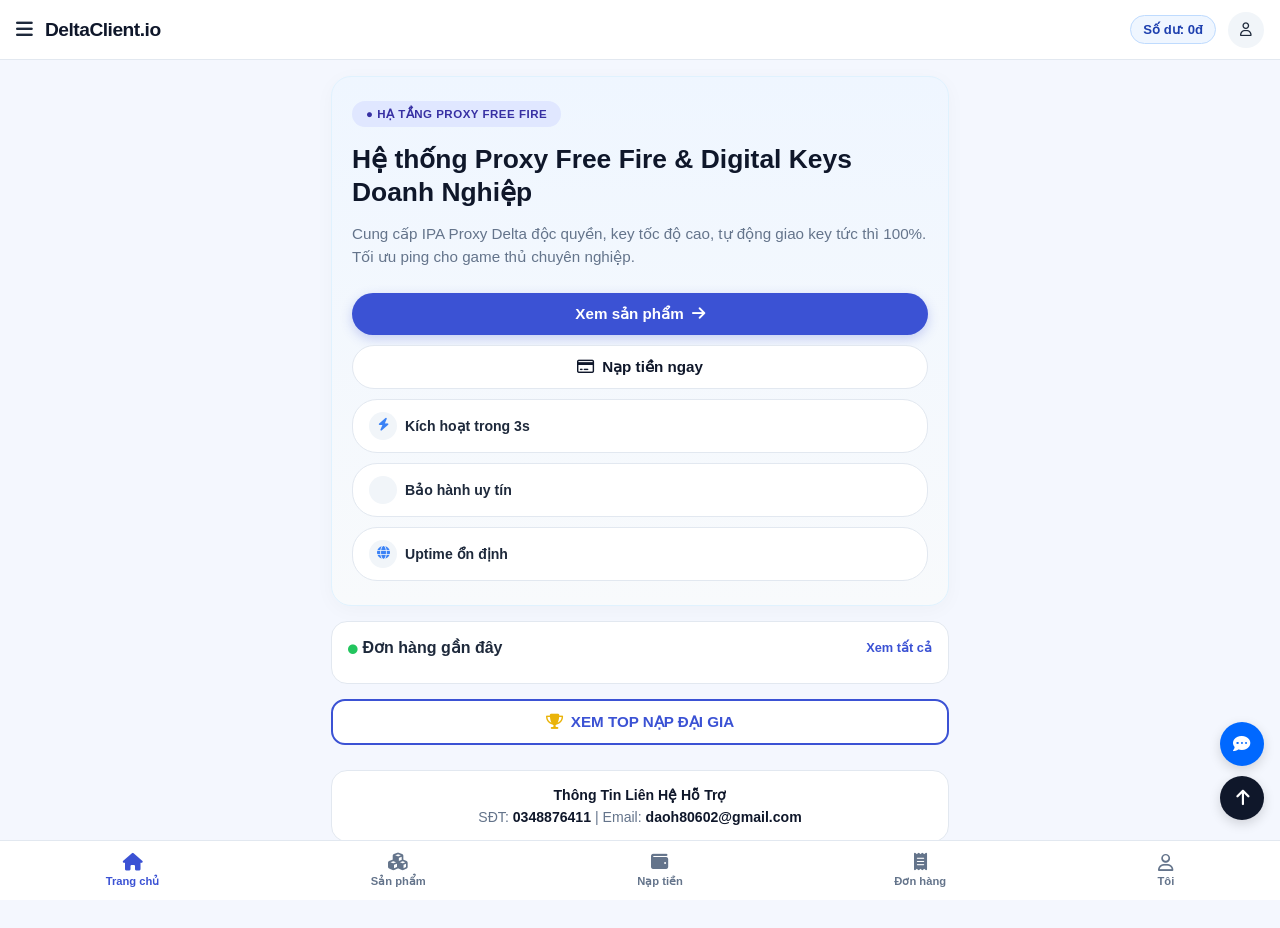
==== index.html @ 60af575f "Update index.html" ====
<!DOCTYPE html>
<html lang="vi">
<head>
    <meta charset="UTF-8">
    <meta name="viewport" content="width=device-width, initial-scale=1.0">
    <title>DeltaClient.io - Cổng Dịch Vụ</title>
    <!-- FontAwesome Icons CDN -->
    <link href="https://cdnjs.cloudflare.com/ajax/libs/font-awesome/6.4.0/css/all.min.css" rel="stylesheet">
    <style>
        :root {
            --sidebar-bg: #0b1329;
            --main-bg: #f4f7fe;
            --card-bg: #ffffff;
            --primary-blue: #3b52d4;
            --primary-hover: #2563eb;
            --text-main: #1e293b;
            --text-sub: #64748b;
            --border-color: #e2e8f0;
            --badge-green-bg: #dcfce7;
            --badge-green-text: #166534;
        }

        * { margin: 0; padding: 0; box-sizing: border-box; font-family: -apple-system, BlinkMacSystemFont, "Segoe UI", Roboto, sans-serif; }
        body { background-color: var(--main-bg); color: var(--text-main); min-height: 100vh; padding-bottom: 70px; }

        /* HEADER */
        header {
            height: 60px; background-color: var(--card-bg); border-bottom: 1px solid var(--border-color);
            display: flex; align-items: center; justify-content: space-between; padding: 0 16px;
            position: sticky; top: 0; z-index: 100;
        }
        .header-left { display: flex; align-items: center; gap: 12px; }
        .menu-toggle { font-size: 1.2rem; cursor: pointer; color: var(--text-main); }
        .logo-text { font-size: 1.2rem; font-weight: 800; color: #0f172a; letter-spacing: -0.5px; }

        .header-right { display: flex; align-items: center; gap: 12px; }
        .balance-pill { background-color: #eff6ff; color: #1e40af; padding: 6px 12px; border-radius: 20px; font-size: 0.82rem; font-weight: 700; border: 1px solid #bfdbfe; cursor: pointer; }
        .icon-btn {
            width: 36px; height: 36px; border-radius: 50%; background-color: #f1f5f9;
            display: flex; align-items: center; justify-content: center; color: var(--text-main);
            position: relative; cursor: pointer; border: none; overflow: hidden;
        }
        .user-avatar-head { width: 100%; height: 100%; object-fit: cover; display: none; }

        .content-container { padding: 16px; max-width: 650px; margin: 0 auto; }

        /* HERO BANNER TRANG CHỦ */
        .hero-card {
            background: linear-gradient(180deg, #eff6ff 0%, #f8fafc 100%);
            border: 1px solid #e0f2fe; border-radius: 20px; padding: 24px 20px;
            box-shadow: 0 4px 20px rgba(0, 0, 0, 0.03);
            margin-bottom: 15px;
        }
        .badge-tag { display: inline-block; background-color: #e0e7ff; color: #3730a3; font-size: 0.72rem; font-weight: 800; padding: 6px 14px; border-radius: 20px; letter-spacing: 0.5px; margin-bottom: 16px; text-transform: uppercase; }
        .hero-card h1 { font-size: 1.65rem; font-weight: 800; line-height: 1.25; color: #0f172a; margin-bottom: 14px; }
        .hero-card p { color: #64748b; font-size: 0.95rem; line-height: 1.5; margin-bottom: 24px; }

        .btn-stack { display: flex; flex-direction: column; gap: 10px; }
        .btn-action {
            width: 100%; padding: 12px 20px; border-radius: 25px; font-weight: 700; font-size: 0.95rem;
            display: flex; align-items: center; justify-content: center; gap: 8px; cursor: pointer; border: none; transition: 0.2s;
        }
        .btn-action-primary { background-color: #3b52d4; color: #ffffff; box-shadow: 0 4px 12px rgba(59, 82, 212, 0.25); }
        .btn-action-secondary { background-color: #ffffff; color: #0f172a; border: 1px solid #e2e8f0; }
        .btn-action-pill { background-color: #ffffff; color: #1e293b; border: 1px solid #e2e8f0; font-weight: 600; font-size: 0.88rem; justify-content: flex-start; padding-left: 16px; }
        .btn-action-pill i { width: 28px; height: 28px; border-radius: 50%; background-color: #f1f5f9; display: flex; align-items: center; justify-content: center; font-size: 0.8rem; color: #3b82f6; }

        /* SẢN PHẨM */
        .section-title { font-size: 1.3rem; font-weight: 800; margin-bottom: 15px; }
        .product-grid { display: flex; flex-direction: column; gap: 15px; }
        .product-card { background-color: var(--card-bg); border: 1px solid var(--border-color); border-radius: 16px; padding: 18px; display: flex; flex-direction: column; gap: 12px; }
        .card-top { display: flex; justify-content: space-between; align-items: center; }
        .tag-category { background-color: #eff6ff; color: var(--primary-blue); padding: 4px 10px; border-radius: 6px; font-size: 0.75rem; font-weight: 700; }
        .stock-badge { padding: 4px 10px; border-radius: 20px; font-size: 0.75rem; font-weight: 700; background-color: var(--badge-green-bg); color: var(--badge-green-text); }
        .product-name { font-size: 1.1rem; font-weight: 800; color: #0f172a; }
        .product-desc { font-size: 0.85rem; color: var(--text-sub); }
        .card-bottom { display: flex; justify-content: space-between; align-items: center; border-top: 1px solid var(--border-color); padding-top: 12px; margin-top: 4px; }
        .price-amount { font-size: 1.2rem; font-weight: 800; color: #3b52d4; }
        .btn-buy { background-color: #3b52d4; color: white; border: none; padding: 8px 16px; border-radius: 20px; font-weight: 700; cursor: pointer; }

        /* ĐƠN HÀNG */
        .order-list { display: flex; flex-direction: column; gap: 12px; }
        .order-card { background: white; border: 1px solid var(--border-color); border-radius: 14px; padding: 16px; }
        .order-header { display: flex; justify-content: space-between; font-weight: 700; margin-bottom: 8px; font-size: 0.95rem; align-items: center; }
        .order-status { padding: 2px 8px; border-radius: 6px; font-size: 0.75rem; font-weight: 700; }
        .status-success { color: #166534; background: #dcfce7; }
        .status-pending { color: #854d0e; background: #fef9c3; }
        .order-key { background: #f1f5f9; padding: 8px; border-radius: 6px; font-family: monospace; font-size: 0.85rem; margin-top: 8px; word-break: break-all; }
        
        .btn-approve { background-color: #16a34a; color: white; border: none; padding: 6px 12px; border-radius: 8px; font-size: 0.78rem; font-weight: 700; cursor: pointer; margin-top: 8px; display: inline-flex; align-items: center; gap: 4px; }

        /* TRANG PROFILE */
        .profile-container { display: flex; flex-direction: column; gap: 15px; }
        .profile-card-top { background: white; border: 1px solid var(--border-color); border-radius: 16px; padding: 20px; display: flex; align-items: center; justify-content: space-between; flex-wrap: wrap; gap: 15px; }
        .profile-user-info { display: flex; align-items: center; gap: 15px; }
        .profile-avatar { width: 65px; height: 65px; border-radius: 50%; object-fit: cover; border: 2px solid #3b52d4; }
        .profile-name { font-size: 1.2rem; font-weight: 800; color: #0f172a; display: flex; align-items: center; gap: 6px; }
        .profile-username { font-size: 0.85rem; color: var(--text-sub); margin-top: 2px; }
        
        .profile-stats-grid { display: grid; grid-template-columns: repeat(auto-fit, minmax(180px, 1fr)); gap: 12px; }
        .stat-box { background: white; border: 1px solid var(--border-color); border-radius: 14px; padding: 16px; }
        .stat-box-main { background: linear-gradient(135deg, #3b52d4 0%, #2563eb 100%); color: white; border: none; }
        .stat-title { font-size: 0.82rem; font-weight: 600; opacity: 0.9; margin-bottom: 6px; }
        .stat-value { font-size: 1.3rem; font-weight: 800; }

        .profile-details-card { background: white; border: 1px solid var(--border-color); border-radius: 16px; padding: 20px; }
        .detail-row { display: flex; justify-content: space-between; padding: 10px 0; border-bottom: 1px solid #f1f5f9; font-size: 0.9rem; align-items: center; }
        .detail-row:last-child { border-bottom: none; }
        .detail-label { color: var(--text-sub); font-weight: 600; }
        .detail-val { font-weight: 700; color: #0f172a; }

        /* PASSWORD INPUT STYLES WITH EYE ICON */
        .password-wrapper { position: relative; display: flex; align-items: center; }
        .password-wrapper input { padding-right: 35px; }
        .toggle-password { position: absolute; right: 10px; cursor: pointer; color: var(--text-sub); font-size: 0.9rem; }

        .input-custom { width: 100%; padding: 10px; border: 1px solid var(--border-color); border-radius: 8px; font-size: 0.9rem; outline: none; }

        /* LIVE ORDER FEED & TOP BUTTON */
        .live-order-box { background: white; border: 1px solid var(--border-color); border-radius: 16px; padding: 16px; margin-top: 15px; }
        .live-order-item { display: flex; justify-content: space-between; align-items: center; padding: 10px 0; border-bottom: 1px solid #f1f5f9; font-size: 0.9rem; }
        .live-order-item:last-child { border-bottom: none; }
        
        .btn-top-ranking {
            background-color: #ffffff; color: var(--primary-blue); border: 2px solid var(--primary-blue); padding: 12px; border-radius: 14px;
            font-weight: 800; font-size: 0.95rem; display: flex; align-items: center; justify-content: center; gap: 8px; cursor: pointer; width: 100%; margin-top: 15px;
        }

        /* TOP RANK LIST MODAL */
        .top-item { display: flex; align-items: center; justify-content: space-between; padding: 10px 12px; border-bottom: 1px solid var(--border-color); font-size: 0.9rem; }
        .top-item:last-child { border-bottom: none; }
        .rank-badge { width: 24px; height: 24px; border-radius: 50%; display: flex; align-items: center; justify-content: center; font-weight: 800; font-size: 0.75rem; color: white; }
        .rank-1 { background: #eab308; }
        .rank-2 { background: #94a3b8; }
        .rank-3 { background: #b45309; }
        .rank-other { background: #cbd5e1; color: #1e293b; }

        /* FOOTER CONTACT */
        .footer-contact {
            background: white; border: 1px solid var(--border-color); border-radius: 16px; padding: 16px 20px;
            margin-top: 25px; text-align: center; color: var(--text-sub); font-size: 0.88rem;
        }
        .footer-contact b { color: #0f172a; }

        /* ADMIN PANEL */
        .admin-box { background: white; border: 2px dashed #3b52d4; border-radius: 16px; padding: 20px; margin-top: 15px; text-align: center; }
        .admin-order-item { background: #f8fafc; border: 1px solid var(--border-color); border-radius: 10px; padding: 12px; margin-bottom: 12px; text-align: left; }

        /* VIEW SWITCHING */
        .page-view { display: none; }
        .page-view.active { display: block; }

        /* BOTTOM NAVBAR */
        .bottom-nav { position: fixed; bottom: 0; left: 0; right: 0; height: 60px; background-color: #ffffff; border-top: 1px solid var(--border-color); display: flex; justify-content: space-around; align-items: center; z-index: 1000; }
        .nav-item { display: flex; flex-direction: column; align-items: center; color: #64748b; font-size: 0.7rem; font-weight: 600; text-decoration: none; gap: 4px; cursor: pointer; }
        .nav-item i { font-size: 1.1rem; }
        .nav-item.active { color: #3b52d4; }

        /* FLOATING BUTTONS */
        .floating-btns { position: fixed; right: 16px; bottom: 80px; display: flex; flex-direction: column; gap: 10px; z-index: 99; }
        .float-btn { width: 44px; height: 44px; border-radius: 50%; display: flex; align-items: center; justify-content: center; color: white; font-size: 1.1rem; box-shadow: 0 4px 12px rgba(0,0,0,0.15); cursor: pointer; border: none; }
        .btn-zalo { background-color: #0068ff; }
        .btn-scroll { background-color: #0f172a; }

        /* MODAL POPUP */
        .modal-overlay { position: fixed; top: 0; left: 0; right: 0; bottom: 0; background: rgba(15, 23, 42, 0.6); backdrop-filter: blur(4px); display: none; justify-content: center; align-items: center; z-index: 2000; }
        .modal-card { background: #ffffff; width: 90%; max-width: 380px; padding: 25px; border-radius: 20px; position: relative; text-align: center; max-height: 90vh; overflow-y: auto; }
        .close-modal { position: absolute; top: 15px; right: 15px; background: none; border: none; font-size: 1.2rem; color: var(--text-sub); cursor: pointer; }
        .btn-google-login { width: 100%; padding: 12px; border-radius: 12px; border: 1px solid var(--border-color); background: #ffffff; font-weight: 600; font-size: 0.95rem; display: flex; align-items: center; justify-content: center; gap: 10px; cursor: pointer; margin-top: 20px; }
        
        /* QR STYLES */
        .qr-box { background: #f8fafc; border: 1px dashed var(--border-color); padding: 15px; border-radius: 12px; margin: 15px 0; }
        .qr-box img { width: 190px; height: 190px; object-fit: contain; margin-bottom: 8px; }
        .input-deposit { width: 100%; padding: 10px; border: 1px solid var(--border-color); border-radius: 8px; margin-bottom: 12px; font-size: 0.95rem; outline: none; text-align: center; font-weight: 700; color: #3b52d4; }
    </style>
</head>
<body>

    <!-- HEADER -->
    <header>
        <div class="header-left">
            <i class="fa-solid fa-bars menu-toggle" onclick="switchTab('products')"></i>
            <span class="logo-text" onclick="switchTab('home')" style="cursor:pointer;">DeltaClient.io</span>
        </div>
        <div class="header-right">
            <div class="balance-pill" onclick="openDepositModal()">Số dư: <span id="userBalance">0đ</span></div>
            <button class="icon-btn" id="headAuthBtn" title="Xem tài khoản">
                <img id="userHeadAvatar" class="user-avatar-head" src="" alt="Avatar">
                <i class="fa-regular fa-user" id="userHeadIcon"></i>
            </button>
        </div>
    </header>

    <div class="content-container">
        
        <!-- TRANG CHỦ -->
        <div id="view-home" class="page-view active">
            <div class="hero-card">
                <span class="badge-tag">● HẠ TẦNG PROXY FREE FIRE</span>
                <h1>Hệ thống Proxy Free Fire & Digital Keys Doanh Nghiệp</h1>
                <p>Cung cấp IPA Proxy Delta độc quyền, key tốc độ cao, tự động giao key tức thì 100%. Tối ưu ping cho game thủ chuyên nghiệp.</p>
                
                <div class="btn-stack">
                    <button class="btn-action btn-action-primary" onclick="switchTab('products')">
                        Xem sản phẩm <i class="fa-solid fa-arrow-right"></i>
                    </button>
                    <button class="btn-action btn-action-secondary" onclick="openDepositModal()">
                        <i class="fa-regular fa-credit-card"></i> Nạp tiền ngay
                    </button>
                    
                    <div class="btn-action btn-action-pill"><i class="fa-solid fa-bolt"></i> Kích hoạt trong 3s</div>
                    <div class="btn-action btn-action-pill"><i class="fa-regular fa-shield-check"></i> Bảo hành uy tín</div>
                    <div class="btn-action btn-action-pill"><i class="fa-solid fa-globe"></i> Uptime ổn định</div>
                </div>
            </div>

            <!-- BẢNG ĐƠN HÀNG GẦN ĐÂY -->
            <div class="live-order-box">
                <div style="display: flex; justify-content: space-between; align-items: center; margin-bottom: 10px; font-weight: 800;">
                    <span><i class="fa-solid fa-circle" style="color: #22c55e; font-size: 0.6rem;"></i> Đơn hàng gần đây</span>
                    <span style="font-size: 0.8rem; color: var(--primary-blue); cursor: pointer;" onclick="switchTab('orders')">Xem tất cả</span>
                </div>
                <div id="liveOrderFeed"></div>
            </div>

            <!-- NÚT XEM TOP NẠP ĐẠI GIA -->
            <button class="btn-top-ranking" onclick="openTopModal()">
                <i class="fa-solid fa-trophy" style="color: #eab308;"></i> XEM TOP NẠP ĐẠI GIA
            </button>
        </div>

        <!-- TRANG SẢN PHẨM -->
        <div id="view-products" class="page-view">
            <div class="section-title">Danh mục IPA Delta Client</div>
            <div class="product-grid">
                
                <div class="product-card">
                    <div class="card-top">
                        <span class="tag-category">IPA Delta Client</span>
                        <span class="stock-badge">Kho: 30</span>
                    </div>
                    <div class="product-name">IPA Delta Client 1 Ngày</div>
                    <div class="product-desc">Hỗ Trợ Các Dòng Máy Từ iOS 16 Đến iOS 18+ (24 Giờ)</div>
                    <div class="card-bottom">
                        <div class="price-amount">20.000đ</div>
                        <button class="btn-buy" onclick="buyProduct('IPA Delta Client 1 Ngày', 20000)">MUA NGAY</button>
                    </div>
                </div>

                <div class="product-card">
                    <div class="card-top">
                        <span class="tag-category">IPA Delta Client</span>
                        <span class="stock-badge">Kho: 50</span>
                    </div>
                    <div class="product-name">IPA Delta Client 1 Tuần</div>
                    <div class="product-desc">Hỗ Trợ Các Dòng Máy Từ iOS 16 Đến iOS 18+ (7 Ngày)</div>
                    <div class="card-bottom">
                        <div class="price-amount">50.000đ</div>
                        <button class="btn-buy" onclick="buyProduct('IPA Delta Client 1 Tuần', 50000)">MUA NGAY</button>
                    </div>
                </div>

                <div class="product-card">
                    <div class="card-top">
                        <span class="tag-category">IPA Delta Client</span>
                        <span class="stock-badge">Kho: 100</span>
                    </div>
                    <div class="product-name">IPA Delta Client 1 Tháng</div>
                    <div class="product-desc">Hỗ Trợ Các Dòng Máy Từ iOS 16 Đến iOS 18+ (30 Ngày)</div>
                    <div class="card-bottom">
                        <div class="price-amount">120.000đ</div>
                        <button class="btn-buy" onclick="buyProduct('IPA Delta Client 1 Tháng', 120000)">MUA NGAY</button>
                    </div>
                </div>

            </div>
        </div>

        <!-- TRANG ĐƠN HÀNG -->
        <div id="view-orders" class="page-view">
            <div class="section-title">Lịch Sử Giao Dịch & Đơn Hàng</div>
            <div class="order-list" id="orderContainer"></div>
        </div>

        <!-- TRANG TÀI KHOẢN & CÀI ĐẶT -->
        <div id="view-profile" class="page-view">
            <div class="section-title">Tài Khoản & Cài Đặt</div>
            <div class="profile-container" id="profileContentBox"></div>
        </div>

        <!-- TRANG ADMIN PANEL -->
        <div id="view-admin" class="page-view">
            <div class="section-title"><i class="fa-solid fa-shield-halved"></i> Bảng Quản Trị Admin</div>
            
            <div id="adminLoginPrompt" class="admin-box">
                <p style="margin-bottom: 12px; font-weight: 600; color: var(--text-sub);">Khu vực giới hạn chỉ dành riêng cho Admin.</p>
                <button class="btn-action btn-action-primary" onclick="triggerAdminLogin()">
                    <i class="fa-brands fa-google"></i> Đăng nhập bằng Google Admin
                </button>
            </div>

            <div id="adminDashboardSection" style="display: none;">
                <div style="display: flex; justify-content: space-between; align-items: center; margin-bottom: 12px;">
                    <span style="font-weight: 700; color: #16a34a;"><i class="fa-solid fa-circle-check"></i> Admin: <span id="adminEmailDisplay"></span></span>
                    <button onclick="adminLogout()" style="background: none; border: none; color: #ef4444; font-weight: 700; cursor: pointer;">Đăng xuất Admin</button>
                </div>
                <div class="section-title" style="font-size: 1.1rem; margin-top: 15px;">Danh Sách Tất Cả Đơn Nạp Tiền Cần Duyệt</div>
                <div id="adminOrdersList"></div>
            </div>
        </div>

        <!-- THÔNG TIN LIÊN HỆ -->
        <div class="footer-contact">
            <div style="font-weight: 800; color: #0f172a; margin-bottom: 6px;">Thông Tin Liên Hệ Hỗ Trợ</div>
            <div>SĐT: <b>0348876411</b> | Email: <b>daoh80602@gmail.com</b></div>
        </div>

    </div>

    <!-- FLOATING BUTTONS -->
    <div class="floating-btns">
        <button class="float-btn btn-zalo"><i class="fa-solid fa-comment-dots"></i></button>
        <button class="float-btn btn-scroll" onclick="window.scrollTo({top: 0, behavior: 'smooth'})"><i class="fa-solid fa-arrow-up"></i></button>
    </div>

    <!-- BOTTOM NAVBAR -->
    <nav class="bottom-nav">
        <div class="nav-item active" id="nav-home" onclick="switchTab('home')">
            <i class="fa-solid fa-house"></i><span>Trang chủ</span>
        </div>
        <div class="nav-item" id="nav-products" onclick="switchTab('products')">
            <i class="fa-solid fa-cubes"></i><span>Sản phẩm</span>
        </div>
        <div class="nav-item" onclick="openDepositModal()">
            <i class="fa-solid fa-wallet"></i><span>Nạp tiền</span>
        </div>
        <div class="nav-item" id="nav-orders" onclick="switchTab('orders')">
            <i class="fa-solid fa-receipt"></i><span>Đơn hàng</span>
        </div>
        <div class="nav-item" id="bottomNavAuth" onclick="handleAuthAction()">
            <i class="fa-regular fa-user"></i><span id="bottomNavUserText">Tôi</span>
        </div>
    </nav>

    <!-- MODAL ĐĂNG NHẬP -->
    <div class="modal-overlay" id="loginModal">
        <div class="modal-card">
            <button class="close-modal" onclick="closeModal('loginModal')"><i class="fa-solid fa-xmark"></i></button>
            <h2>Đăng Nhập</h2>
            <p style="color: var(--text-sub); font-size: 0.88rem; margin-top: 5px;">Sử dụng tài khoản Google để truy cập</p>
            <button class="btn-google-login" id="googleLoginBtn">
                <svg width="18" height="18" viewBox="0 0 18 18">
                    <path fill="#4285F4" d="M17.64 9.2c0-.637-.057-1.251-.164-1.84H9v3.481h4.844c-.209 1.125-.843 2.078-1.796 2.717v2.259h2.908c1.702-1.567 2.684-3.874 2.684-6.617z"/>
                    <path fill="#34A853" d="M9 18c2.43 0 4.467-.806 5.956-2.18l-2.908-2.259c-.806.54-1.837.86-3.048.86-2.344 0-4.328-1.584-5.036-3.711H.957v2.332A8.997 8.997 0 0 0 9 18z"/>
                    <path fill="#FBBC05" d="M3.964 10.71A5.41 5.41 0 0 1 3.682 9c0-.593.102-1.17.282-1.71V4.958H.957A8.996 8.996 0 0 0 0 9c0 1.452.348 2.827.957 4.042l3.007-2.332z"/>
                    <path fill="#EA4335" d="M9 3.58c1.321 0 2.508.454 3.44 1.345l2.582-2.58C13.463.891 11.426 0 9 0A8.997 8.997 0 0 0 .957 4.958L3.964 7.29C4.672 5.163 6.656 3.58 9 3.58z"/>
                </svg>
                Đăng nhập với Google
            </button>
        </div>
    </div>

    <!-- MODAL NẠP TIỀN QR -->
    <div class="modal-overlay" id="depositModal">
        <div class="modal-card">
            <button class="close-modal" onclick="closeModal('depositModal')"><i class="fa-solid fa-xmark"></i></button>
            <h2>Nạp Tiền Qua QR</h2>
            <p style="color: var(--text-sub); font-size: 0.85rem; margin-top: 4px;">Quét mã QR MBBank của DAO VIET HUNG</p>
            
            <div class="qr-box">
                <img src="https://img.vietqr.io/image/MB-0348876411-compact2.png" alt="QR Code" loading="lazy">
                <div style="font-size: 0.85rem; font-weight: 800; color: #0f172a;">DAO VIET HUNG - 0348876411</div>
            </div>

            <input type="text" id="depositAmountInput" class="input-deposit" placeholder="Nhập số tiền (VNĐ)" value="50.000" oninput="formatCurrencyInput(this)">
            <button class="btn-action btn-action-primary" onclick="requestDeposit()">Xác Nhận Đã Chuyển Khoản</button>
        </div>
    </div>

    <!-- MODAL TOP NẠP ĐẠI GIA -->
    <div class="modal-overlay" id="topModal">
        <div class="modal-card">
            <button class="close-modal" onclick="closeModal('topModal')"><i class="fa-solid fa-xmark"></i></button>
            <h2><i class="fa-solid fa-trophy" style="color: #eab308;"></i> Top Nạp Đại Gia</h2>
            <p style="color: var(--text-sub); font-size: 0.85rem; margin-top: 4px; margin-bottom: 15px;">Bảng vinh danh các nhà đầu tư hào phóng nhất hệ thống</p>
            <div id="topRankList" style="text-align: left;"></div>
        </div>
    </div>

    <!-- SCRIPT TỰ ĐỘNG ĐỒNG BỘ SỐ DƯ TỪ FIRESTORE KHI VÀO WEB -->
    <script type="module">
        import { initializeApp } from "https://www.gstatic.com/firebasejs/10.8.0/firebase-app.js";
        import { getAuth, signInWithPopup, GoogleAuthProvider, signOut, onAuthStateChanged } from "https://www.gstatic.com/firebasejs/10.8.0/firebase-auth.js";
        import { getFirestore, collection, addDoc, getDocs, doc, updateDoc } from "https://www.gstatic.com/firebasejs/10.8.0/firebase-firestore.js";

        const firebaseConfig = {
            apiKey: "AIzaSyB2uSm-06dZe9Lj2tXXpOy1kU2oKWN2GHw",
            authDomain: "delta-client-ce1cc.firebaseapp.com",
            projectId: "delta-client-ce1cc",
            storageBucket: "delta-client-ce1cc.appspot.com",
            messagingSenderId: "308243265700",
            appId: "1:308243265700:web:b4a697b39e5e18cffe8e31",
            measurementId: "G-D7MF810537"
        };

        const app = initializeApp(firebaseConfig);
        const auth = getAuth(app);
        const db = getFirestore(app);
        const provider = new GoogleAuthProvider();

        let currentUser = null;
        let userBalance = 0;

        const ADMIN_EMAIL = "daoh80602@gmail.com"; 
        const TELEGRAM_TOKEN = "8572193249:AAFSnoEWhC3eVrcSfGQsRS6XEds-DKFpdko";
        const TELEGRAM_CHAT_ID = "8697704932";

        window.formatCurrencyInput = function(input) {
            let value = input.value.replace(/\D/g, '');
            if (value === '') { input.value = ''; return; }
            input.value = Number(value).toLocaleString('vi-VN');
        };

        window.switchTab = function(tabName) {
            requestAnimationFrame(() => {
                document.querySelectorAll('.page-view').forEach(view => view.classList.remove('active'));
                document.querySelectorAll('.nav-item').forEach(item => item.classList.remove('active'));

                document.getElementById(`view-${tabName}`).classList.add('active');
                if(document.getElementById(`nav-${tabName}`)) {
                    document.getElementById(`nav-${tabName}`).classList.add('active');
                }
                if (tabName === 'orders') syncAndRenderOrders();
                if (tabName === 'profile') syncAndRenderOrders().then(() => renderProfileData());
                if (tabName === 'admin') checkAdminAccess();
            });
        };

        window.openDepositModal = function() {
            if (!currentUser) {
                document.getElementById('loginModal').style.display = 'flex';
                return;
            }
            document.getElementById('depositModal').style.display = 'flex';
        };

        window.openTopModal = function() {
            renderTopRanks();
            document.getElementById('topModal').style.display = 'flex';
        };

        window.closeModal = function(modalId) {
            document.getElementById(modalId).style.display = 'none';
        };

        function getRealTimeFormatted() {
            const now = new Date();
            const timeStr = now.toLocaleTimeString('vi-VN', { hour: '2-digit', minute: '2-digit', second: '2-digit' });
            const dateStr = now.toLocaleDateString('vi-VN');
            return `${timeStr} - ${dateStr}`;
        }

        window.requestDeposit = async function() {
            const rawValue = document.getElementById('depositAmountInput').value.replace(/\./g, '');
            const amount = parseInt(rawValue) || 0;
            if (amount <= 0) { alert("Vui lòng nhập số tiền hợp lệ!"); return; }

            const exactTime = getRealTimeFormatted();
            const depositCode = Math.floor(1000 + Math.random() * 9000).toString();
            
            const newOrder = {
                id: depositCode,
                uid: currentUser.uid,
                userName: currentUser.displayName || 'Khách hàng',
                userEmail: currentUser.email || '',
                name: `Nạp tiền qua QR (${amount.toLocaleString('vi-VN')}đ)`,
                rawAmount: amount,
                price: amount.toLocaleString('vi-VN') + 'đ',
                date: exactTime,
                status: 'pending',
                type: 'deposit',
                timestamp: Date.now()
            };

            try {
                await addDoc(collection(db, "global_orders"), newOrder);
                
                let orders = JSON.parse(localStorage.getItem(`orders_${currentUser.uid}`) || '[]');
                orders.unshift(newOrder);
                localStorage.setItem(`orders_${currentUser.uid}`, JSON.stringify(orders));

                fetch(`https://api.telegram.org/bot${TELEGRAM_TOKEN}/sendMessage`, {
                    method: 'POST',
                    headers: { 'Content-Type': 'application/json' },
                    body: JSON.stringify({
                        chat_id: TELEGRAM_CHAT_ID,
                        text: `🔔 *CÓ YÊU CẦU NẠP TIỀN MỚI!*\n\n👤 *Khách:* ${currentUser.displayName}\n💰 *Số tiền:* ${amount.toLocaleString('vi-VN')}đ\n🔑 *Mã CK:* \`${depositCode}\`\n⏰ *Thời gian:* ${exactTime}`,
                        parse_mode: 'Markdown'
                    })
                }).catch(() => {});

                alert(`Tạo yêu cầu nạp thành công!\nVui lòng chuyển khoản số tiền ${amount.toLocaleString('vi-VN')}đ với nội dung: ${depositCode}`);
                closeModal('depositModal');
                switchTab('orders');
            } catch (e) {
                alert("Lỗi kết nối máy chủ, vui lòng thử lại!");
            }
        };

        window.triggerAdminLogin = function() {
            signInWithPopup(auth, provider)
                .then((result) => {
                    if (result.user.email.toLowerCase() === ADMIN_EMAIL.toLowerCase()) {
                        localStorage.setItem('delta_admin_auth', result.user.email);
                        checkAdminAccess();
                    } else {
                        alert("Tài khoản không có quyền Admin!");
                        signOut(auth);
                    }
                })
                .catch(() => alert("Đăng nhập thất bại."));
        };

        window.adminLogout = function() {
            localStorage.removeItem('delta_admin_auth');
            checkAdminAccess();
            switchTab('home');
        };

        function checkAdminAccess() {
            const savedAdminEmail = localStorage.getItem('delta_admin_auth');
            if (savedAdminEmail && savedAdminEmail.toLowerCase() === ADMIN_EMAIL.toLowerCase()) {
                document.getElementById('adminLoginPrompt').style.display = 'none';
                document.getElementById('adminDashboardSection').style.display = 'block';
                document.getElementById('adminEmailDisplay').innerText = savedAdminEmail;
                renderAdminOrders();
            } else {
                document.getElementById('adminLoginPrompt').style.display = 'block';
                document.getElementById('adminDashboardSection').style.display = 'none';
            }
        }

        window.adminApproveOrder = async function(docId, targetUid, rawAmount) {
            try {
                await updateDoc(doc(db, "global_orders", docId), { status: 'success', key: 'Đã duyệt cộng tiền thành công bởi Admin!' });

                let currentBal = parseInt(localStorage.getItem(`balance_${targetUid}`)) || 0;
                currentBal += rawAmount;
                localStorage.setItem(`balance_${targetUid}`, currentBal);

                if (currentUser && currentUser.uid === targetUid) {
                    userBalance = currentBal;
                    updateBalanceUI();
                }

                alert(`Đã duyệt đơn nạp (+${rawAmount.toLocaleString('vi-VN')}đ) thành công!`);
                renderAdminOrders();
            } catch (e) {
                alert("Lỗi khi duyệt đơn.");
            }
        };

        async function renderAdminOrders() {
            const container = document.getElementById('adminOrdersList');
            container.innerHTML = `<div style="text-align:center; padding: 15px; color: #64748b;">Đang tải...</div>`;
            
            try {
                const querySnapshot = await getDocs(collection(db, "global_orders"));
                let allOrders = [];
                querySnapshot.forEach(docSnap => allOrders.push({ docId: docSnap.id, ...docSnap.data() }));
                allOrders.sort((a, b) => (b.timestamp || 0) - (a.timestamp || 0));

                if (allOrders.length === 0) {
                    container.innerHTML = `<div style="text-align:center; padding: 15px; color: #64748b;">Chưa có đơn nạp tiền nào!</div>`;
                    return;
                }

                container.innerHTML = allOrders.map(ord => `
                    <div class="admin-order-item">
                        <div style="display: flex; justify-content: space-between; font-weight: 700; margin-bottom: 4px;">
                            <span>Khách: ${ord.userName}</span>
                            <span class="order-status ${ord.status === 'pending' ? 'status-pending' : 'status-success'}">${ord.status === 'pending' ? 'Chờ duyệt' : 'Đã duyệt'}</span>
                        </div>
                        <div style="font-size: 1rem; font-weight: 800; color: #3b52d4; margin: 4px 0;">Mã: [ ${ord.id} ] - Số tiền: ${ord.price}</div>
                        <div style="font-size: 0.8rem; color: #64748b; margin-bottom: 6px;">Thời gian: ${ord.date}</div>
                        ${ord.status === 'pending' ? `<button class="btn-approve" onclick="adminApproveOrder('${ord.docId}', '${ord.uid}',${ord.rawAmount})"><i class="fa-solid fa-check"></i> Duyệt cộng tiền</button>` : ''}
                    </div>
                `).join('');
            } catch (e) {
                container.innerHTML = `<div style="text-align:center; padding: 15px; color: #ef4444;">Lỗi tải dữ liệu.</div>`;
            }
        }

        // ĐỒNG BỘ TRẠNG THÁI ĐƠN VÀ SỐ DƯ TỪ CLOUD KHI VÀO TRANG ĐƠN HÀNG HOẶC PROFILE
        async function syncAndRenderOrders() {
            if (!currentUser) return;
            try {
                const querySnapshot = await getDocs(collection(db, "global_orders"));
                let cloudOrders = [];
                querySnapshot.forEach(docSnap => {
                    let d = docSnap.data();
                    if (d.uid === currentUser.uid) {
                        cloudOrders.push(d);
                    }
                });

                if (cloudOrders.length > 0) {
                    // Sắp xếp đơn mới lên đầu
                    cloudOrders.sort((a, b) => (b.timestamp || 0) - (a.timestamp || 0));
                    localStorage.setItem(`orders_${currentUser.uid}`, JSON.stringify(cloudOrders));

                    // Tính lại số dư dựa trên các đơn nạp đã thành công trên đám mây
                    let totalDep = 0, totalSpent = 0;
                    cloudOrders.forEach(ord => {
                        if (ord.status === 'success') {
                            if (ord.type === 'deposit') totalDep += (ord.rawAmount || 0);
                            if (ord.type === 'purchase') totalSpent += (ord.rawAmount || 0);
                        }
                    });
                    
                    let calculatedBal = Math.max(0, totalDep - totalSpent);
                    userBalance = calculatedBal;
                    localStorage.setItem(`balance_${currentUser.uid}`, userBalance);
                    updateBalanceUI();
                }
            } catch (e) {
                console.error("Lỗi đồng bộ:", e);
            }
            renderOrders();
        }

        window.buyProduct = function(name, price) {
            if (!currentUser) { document.getElementById('loginModal').style.display = 'flex'; return; }
            if (userBalance < price) { alert("Số dư không đủ!"); openDepositModal(); return; }

            userBalance -= price;
            localStorage.setItem(`balance_${currentUser.uid}`, userBalance);
            updateBalanceUI();

            const exactTime = getRealTimeFormatted();
            const newOrder = {
                id: 'DH' + Date.now().toString().slice(-6),
                uid: currentUser.uid,
                userName: currentUser.displayName || 'Khách',
                name: name,
                rawAmount: price,
                price: price.toLocaleString('vi-VN') + 'đ',
                date: exactTime,
                key: 'Giao dịch thành công',
                status: 'success',
                type: 'purchase',
                timestamp: Date.now()
            };

            let orders = JSON.parse(localStorage.getItem(`orders_${currentUser.uid}`) || '[]');
            orders.unshift(newOrder);
            localStorage.setItem(`orders_${currentUser.uid}`, JSON.stringify(orders));

            let publicFeed = JSON.parse(localStorage.getItem('public_recent_orders') || '[]');
            publicFeed.unshift({ mask: '***' + currentUser.uid.slice(-3), name: name, price: price.toLocaleString('vi-VN') + 'đ', time: exactTime });
            if(publicFeed.length > 5) publicFeed.pop();
            localStorage.setItem('public_recent_orders', JSON.stringify(publicFeed));
            renderLiveOrders();

            alert("Vì bảo mật vui lòng liên hệ sdt 0348876411 để nhận key.");
            switchTab('orders');
        };

        function updateBalanceUI() {
            document.getElementById('userBalance').innerText = userBalance.toLocaleString('vi-VN') + 'đ';
        }

        function renderLiveOrders() {
            const container = document.getElementById('liveOrderFeed');
            if(!container) return;
            let feeds = JSON.parse(localStorage.getItem('public_recent_orders') || 'null') || [
                { mask: '***923', name: 'IPA Delta Client 1 Ngày', price: '20.000đ', time: 'Vừa xong' },
                { mask: '***795', name: 'IPA Delta Client 1 Ngày', price: '20.000đ', time: 'Vừa xong' }
            ];

            container.innerHTML = feeds.map(f => `
                <div class="live-order-item">
                    <div>
                        <div style="font-weight: 700; color: #0f172a;">${f.mask}</div>
                        <div style="font-size: 0.78rem; color: var(--text-sub);">${f.name}</div>
                    </div>
                    <div style="text-align: right;">
                        <div style="font-weight: 800; color: var(--primary-blue);">${f.price}</div>
                        <div style="font-size: 0.75rem; color: var(--text-sub);">${f.time}</div>
                    </div>
                </div>
            `).join('');
        }

        async function renderTopRanks() {
            const container = document.getElementById('topRankList');
            container.innerHTML = `<div style="text-align:center; padding: 15px;">Đang tải bảng xếp hạng...</div>`;
            try {
                const querySnapshot = await getDocs(collection(db, "global_orders"));
                let mapUser = {};
                querySnapshot.forEach(docSnap => {
                    let o = docSnap.data();
                    if(o.status === 'success' && o.type === 'deposit') {
                        mapUser[o.userName] = (mapUser[o.userName] || 0) + o.rawAmount;
                    }
                });

                let ranks = Object.keys(mapUser).map(k => ({ name: k, total: mapUser[k] }));
                if(ranks.length === 0) {
                    ranks = [{ name: 'Đoàn Việt Hùng', total: 180000 }, { name: 'Nguyễn Văn An', total: 120000 }];
                } else {
                    ranks.sort((a, b) => b.total - a.total);
                }

                container.innerHTML = ranks.map((r, idx) => `
                    <div class="top-item">
                        <div style="display: flex; align-items: center; gap: 10px;">
                            <div class="rank-badge ${idx===0?'rank-1':idx===1?'rank-2':idx===2?'rank-3':'rank-other'}">${idx+1}</div>
                            <span style="font-weight: 700; color: #0f172a;">${r.name}</span>
                        </div>
                        <span style="font-weight: 800; color: #16a34a;">${r.total.toLocaleString('vi-VN')}đ</span>
                    </div>
                `).join('');
            } catch(e) {
                container.innerHTML = `<div style="color:red; text-align:center;">Lỗi tải bảng xếp hạng</div>`;
            }
        }

        window.togglePasswordVisibility = function(inputId, iconId) {
            const input = document.getElementById(inputId);
            const icon = document.getElementById(iconId);
            if (input.type === "password") {
                input.type = "text";
                icon.className = "fa-solid fa-eye-slash toggle-password";
            } else {
                input.type = "password";
                icon.className = "fa-solid fa-eye toggle-password";
            }
        };

        window.changeUserPassword = function() {
            const oldPass = document.getElementById('oldPassword').value;
            const newPass = document.getElementById('newPassword').value;
            const confirmPass = document.getElementById('confirmPassword').value;

            if (!oldPass || !newPass || !confirmPass) { alert("Vui lòng điền đầy đủ thông tin!"); return; }
            if (newPass.length < 6) { alert("Mật khẩu mới phải có ít nhất 6 ký tự!"); return; }
            if (newPass !== confirmPass) { alert("Mật khẩu không khớp!"); return; }

            localStorage.setItem(`password_${currentUser.uid}`, newPass);
            alert("Đổi mật khẩu thành công!");
            document.getElementById('oldPassword').value = '';
            document.getElementById('newPassword').value = '';
            document.getElementById('confirmPassword').value = '';
        };

        function renderProfileData() {
            const container = document.getElementById('profileContentBox');
            if (!currentUser) { container.innerHTML = `<div style="text-align:center; padding: 40px 0; color: #64748b;">Vui lòng đăng nhập!</div>`; return; }

            let orders = JSON.parse(localStorage.getItem(`orders_${currentUser.uid}`) || '[]');
            let totalDep = 0, totalSpent = 0;
            orders.forEach(ord => {
                if (ord.status === 'success') {
                    if (ord.type === 'deposit') totalDep += (ord.rawAmount || 0);
                    if (ord.type === 'purchase') totalSpent += (ord.rawAmount || 0);
                }
            });

            container.innerHTML = `
                <div class="profile-card-top">
                    <div class="profile-user-info">
                        <img src="${currentUser.photoURL}" class="profile-avatar" alt="Avatar" loading="lazy">
                        <div>
                            <div class="profile-name">${currentUser.displayName} <i class="fa-solid fa-circle-check" style="color: #3b52d4; font-size: 0.9rem;"></i></div>
                            <div class="profile-username">@${currentUser.email.split('@')[0]}</div>
                        </div>
                    </div>
                    <button class="btn-action btn-action-primary" style="width: auto; padding: 8px 16px; font-size: 0.85rem;" onclick="openDepositModal()"><i class="fa-solid fa-wallet"></i> Nạp ví</button>
                </div>

                <div class="profile-stats-grid">
                    <div class="stat-box stat-box-main">
                        <div class="stat-title">SỐ DƯ HIỆN TẠI</div>
                        <div class="stat-value">${userBalance.toLocaleString('vi-VN')}đ</div>
                    </div>
                    <div class="stat-box">
                        <div class="stat-title" style="color: var(--text-sub);">TỔNG NẠP</div>
                        <div class="stat-value" style="color: #16a34a;">${totalDep.toLocaleString('vi-VN')}đ</div>
                    </div>
                    <div class="stat-box">
                        <div class="stat-title" style="color: var(--text-sub);">ĐÃ DÙNG</div>
                        <div class="stat-value" style="color: #ef4444;">${totalSpent.toLocaleString('vi-VN')}đ</div>
                    </div>
                </div>

                <div class="profile-details-card">
                    <div style="font-weight: 800; font-size: 1.05rem; margin-bottom: 12px; color: #0f172a;">Hồ sơ của bạn</div>
                    <div class="detail-row"><span class="detail-label">Họ tên</span><span class="detail-val">${currentUser.displayName}</span></div>
                    <div class="detail-row"><span class="detail-label">Email</span><span class="detail-val">${currentUser.email}</span></div>
                </div>

                <div class="profile-details-card" style="margin-top: 5px;">
                    <div style="font-weight: 800; font-size: 1.05rem; margin-bottom: 15px; color: #0f172a;">Đổi Mật Khẩu Bảo Mật</div>
                    <div style="margin-bottom: 12px;">
                        <label style="font-size: 0.85rem; font-weight: 600; color: var(--text-sub); display: block; margin-bottom: 5px;">Mật khẩu hiện tại</label>
                        <div class="password-wrapper">
                            <input type="password" id="oldPassword" class="input-custom" placeholder="Nhập mật khẩu cũ">
                            <i class="fa-solid fa-eye toggle-password" id="toggleOld" onclick="togglePasswordVisibility('oldPassword', 'toggleOld')"></i>
                        </div>
                    </div>
                    <div style="margin-bottom: 12px;">
                        <label style="font-size: 0.85rem; font-weight: 600; color: var(--text-sub); display: block; margin-bottom: 5px;">Mật khẩu mới</label>
                        <div class="password-wrapper">
                            <input type="password" id="newPassword" class="input-custom" placeholder="Ít nhất 6 ký tự">
                            <i class="fa-solid fa-eye toggle-password" id="toggleNew" onclick="togglePasswordVisibility('newPassword', 'toggleNew')"></i>
                        </div>
                    </div>
                    <div style="margin-bottom: 15px;">
                        <label style="font-size: 0.85rem; font-weight: 600; color: var(--text-sub); display: block; margin-bottom: 5px;">Xác nhận mật khẩu mới</label>
                        <div class="password-wrapper">
                            <input type="password" id="confirmPassword" class="input-custom" placeholder="Nhập lại mật khẩu mới">
                            <i class="fa-solid fa-eye toggle-password" id="toggleConfirm" onclick="togglePasswordVisibility('confirmPassword', 'toggleConfirm')"></i>
                        </div>
                    </div>
                    <button class="btn-action btn-action-primary" onclick="changeUserPassword()">Cập Nhật Mật Khẩu</button>
                </div>
            `;
        }

        function renderOrders() {
            const container = document.getElementById('orderContainer');
            if (!currentUser) { container.innerHTML = `<div style="text-align:center; padding: 40px 0; color: #64748b;">Vui lòng đăng nhập!</div>`; return; }

            let orders = JSON.parse(localStorage.getItem(`orders_${currentUser.uid}`) || '[]');
            if (orders.length === 0) { container.innerHTML = `<div style="text-align:center; padding: 40px 0; color: #64748b;">Chưa có giao dịch!</div>`; return; }

            container.innerHTML = orders.map(ord => `
                <div class="order-card">
                    <div class="order-header">
                        <span>${ord.name}</span>
                        <span class="order-status ${ord.status === 'pending' ? 'status-pending' : 'status-success'}">${ord.status === 'pending' ? 'Chờ duyệt' : 'Thành công'}</span>
                    </div>
                    <div style="font-size: 0.85rem; color: #64748b;">Thời gian: ${ord.date}</div>
                    <div class="order-key">${ord.key || 'Giao dịch thành công'}</div>
                </div>
            `).join('');
        }

        window.handleAuthAction = function() {
            if (currentUser) switchTab('profile');
            else document.getElementById('loginModal').style.display = 'flex';
        };

        document.getElementById('headAuthBtn').addEventListener('click', () => {
            if (currentUser) switchTab('profile');
            else document.getElementById('loginModal').style.display = 'flex';
        });

        document.getElementById('googleLoginBtn').addEventListener('click', () => {
            signInWithPopup(auth, provider).then(() => closeModal('loginModal')).catch(() => alert("Đăng nhập thất bại."));
        });

        onAuthStateChanged(auth, (user) => {
            currentUser = user;
            const headAvatar = document.getElementById('userHeadAvatar');
            const headIcon = document.getElementById('userHeadIcon');
            const bottomNavText = document.getElementById('bottomNavUserText');

            if (user) {
                headAvatar.src = user.photoURL;
                headAvatar.style.display = 'block';
                headIcon.style.display = 'none';
                bottomNavText.innerText = user.displayName.split(' ')[0];
                syncAndRenderOrders();
            } else {
                headAvatar.style.display = 'none';
                headIcon.style.display = 'block';
                bottomNavText.innerText = 'Tôi';
                userBalance = 0;
                updateBalanceUI();
            }
        });

        window.addEventListener('DOMContentLoaded', () => {
            renderLiveOrders();
            if (window.location.hash === '#admin') switchTab('admin');
        });
    </script>
</body>
</html>
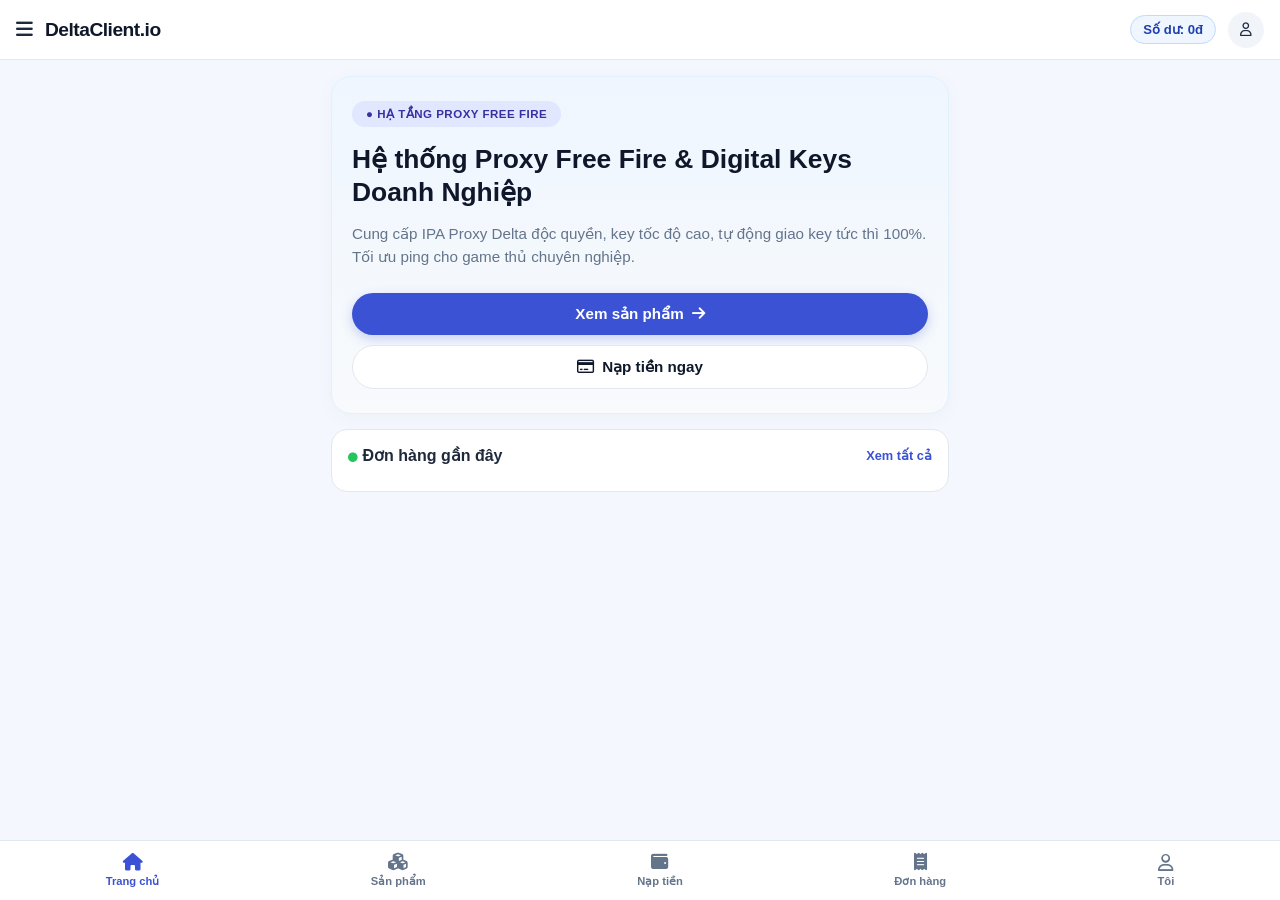
==== commit 8b704565: "Update index.html" ====
--- a/index.html
+++ b/index.html
@@ -86,35 +86,6 @@
         .status-success { color: #166534; background: #dcfce7; }
         .status-pending { color: #854d0e; background: #fef9c3; }
         .order-key { background: #f1f5f9; padding: 8px; border-radius: 6px; font-family: monospace; font-size: 0.85rem; margin-top: 8px; word-break: break-all; }
-        
-        .btn-approve { background-color: #16a34a; color: white; border: none; padding: 6px 12px; border-radius: 8px; font-size: 0.78rem; font-weight: 700; cursor: pointer; margin-top: 8px; display: inline-flex; align-items: center; gap: 4px; }
-
-        /* TRANG PROFILE */
-        .profile-container { display: flex; flex-direction: column; gap: 15px; }
-        .profile-card-top { background: white; border: 1px solid var(--border-color); border-radius: 16px; padding: 20px; display: flex; align-items: center; justify-content: space-between; flex-wrap: wrap; gap: 15px; }
-        .profile-user-info { display: flex; align-items: center; gap: 15px; }
-        .profile-avatar { width: 65px; height: 65px; border-radius: 50%; object-fit: cover; border: 2px solid #3b52d4; }
-        .profile-name { font-size: 1.2rem; font-weight: 800; color: #0f172a; display: flex; align-items: center; gap: 6px; }
-        .profile-username { font-size: 0.85rem; color: var(--text-sub); margin-top: 2px; }
-        
-        .profile-stats-grid { display: grid; grid-template-columns: repeat(auto-fit, minmax(180px, 1fr)); gap: 12px; }
-        .stat-box { background: white; border: 1px solid var(--border-color); border-radius: 14px; padding: 16px; }
-        .stat-box-main { background: linear-gradient(135deg, #3b52d4 0%, #2563eb 100%); color: white; border: none; }
-        .stat-title { font-size: 0.82rem; font-weight: 600; opacity: 0.9; margin-bottom: 6px; }
-        .stat-value { font-size: 1.3rem; font-weight: 800; }
-
-        .profile-details-card { background: white; border: 1px solid var(--border-color); border-radius: 16px; padding: 20px; }
-        .detail-row { display: flex; justify-content: space-between; padding: 10px 0; border-bottom: 1px solid #f1f5f9; font-size: 0.9rem; align-items: center; }
-        .detail-row:last-child { border-bottom: none; }
-        .detail-label { color: var(--text-sub); font-weight: 600; }
-        .detail-val { font-weight: 700; color: #0f172a; }
-
-        /* PASSWORD INPUT STYLES WITH EYE ICON */
-        .password-wrapper { position: relative; display: flex; align-items: center; }
-        .password-wrapper input { padding-right: 35px; }
-        .toggle-password { position: absolute; right: 10px; cursor: pointer; color: var(--text-sub); font-size: 0.9rem; }
-
-        .input-custom { width: 100%; padding: 10px; border: 1px solid var(--border-color); border-radius: 8px; font-size: 0.9rem; outline: none; }
 
         /* LIVE ORDER FEED & TOP BUTTON */
         .live-order-box { background: white; border: 1px solid var(--border-color); border-radius: 16px; padding: 16px; margin-top: 15px; }
@@ -125,26 +96,6 @@
             background-color: #ffffff; color: var(--primary-blue); border: 2px solid var(--primary-blue); padding: 12px; border-radius: 14px;
             font-weight: 800; font-size: 0.95rem; display: flex; align-items: center; justify-content: center; gap: 8px; cursor: pointer; width: 100%; margin-top: 15px;
         }
-
-        /* TOP RANK LIST MODAL */
-        .top-item { display: flex; align-items: center; justify-content: space-between; padding: 10px 12px; border-bottom: 1px solid var(--border-color); font-size: 0.9rem; }
-        .top-item:last-child { border-bottom: none; }
-        .rank-badge { width: 24px; height: 24px; border-radius: 50%; display: flex; align-items: center; justify-content: center; font-weight: 800; font-size: 0.75rem; color: white; }
-        .rank-1 { background: #eab308; }
-        .rank-2 { background: #94a3b8; }
-        .rank-3 { background: #b45309; }
-        .rank-other { background: #cbd5e1; color: #1e293b; }
-
-        /* FOOTER CONTACT */
-        .footer-contact {
-            background: white; border: 1px solid var(--border-color); border-radius: 16px; padding: 16px 20px;
-            margin-top: 25px; text-align: center; color: var(--text-sub); font-size: 0.88rem;
-        }
-        .footer-contact b { color: #0f172a; }
-
-        /* ADMIN PANEL */
-        .admin-box { background: white; border: 2px dashed #3b52d4; border-radius: 16px; padding: 20px; margin-top: 15px; text-align: center; }
-        .admin-order-item { background: #f8fafc; border: 1px solid var(--border-color); border-radius: 10px; padding: 12px; margin-bottom: 12px; text-align: left; }
 
         /* VIEW SWITCHING */
         .page-view { display: none; }
@@ -207,10 +158,6 @@
                     <button class="btn-action btn-action-secondary" onclick="openDepositModal()">
                         <i class="fa-regular fa-credit-card"></i> Nạp tiền ngay
                     </button>
-                    
-                    <div class="btn-action btn-action-pill"><i class="fa-solid fa-bolt"></i> Kích hoạt trong 3s</div>
-                    <div class="btn-action btn-action-pill"><i class="fa-regular fa-shield-check"></i> Bảo hành uy tín</div>
-                    <div class="btn-action btn-action-pill"><i class="fa-solid fa-globe"></i> Uptime ổn định</div>
                 </div>
             </div>
 
@@ -222,23 +169,14 @@
                 </div>
                 <div id="liveOrderFeed"></div>
             </div>
-
-            <!-- NÚT XEM TOP NẠP ĐẠI GIA -->
-            <button class="btn-top-ranking" onclick="openTopModal()">
-                <i class="fa-solid fa-trophy" style="color: #eab308;"></i> XEM TOP NẠP ĐẠI GIA
-            </button>
         </div>
 
         <!-- TRANG SẢN PHẨM -->
         <div id="view-products" class="page-view">
             <div class="section-title">Danh mục IPA Delta Client</div>
             <div class="product-grid">
-                
                 <div class="product-card">
-                    <div class="card-top">
-                        <span class="tag-category">IPA Delta Client</span>
-                        <span class="stock-badge">Kho: 30</span>
-                    </div>
+                    <div class="card-top"><span class="tag-category">IPA Delta Client</span><span class="stock-badge">Kho: 30</span></div>
                     <div class="product-name">IPA Delta Client 1 Ngày</div>
                     <div class="product-desc">Hỗ Trợ Các Dòng Máy Từ iOS 16 Đến iOS 18+ (24 Giờ)</div>
                     <div class="card-bottom">
@@ -246,12 +184,8 @@
                         <button class="btn-buy" onclick="buyProduct('IPA Delta Client 1 Ngày', 20000)">MUA NGAY</button>
                     </div>
                 </div>
-
                 <div class="product-card">
-                    <div class="card-top">
-                        <span class="tag-category">IPA Delta Client</span>
-                        <span class="stock-badge">Kho: 50</span>
-                    </div>
+                    <div class="card-top"><span class="tag-category">IPA Delta Client</span><span class="stock-badge">Kho: 50</span></div>
                     <div class="product-name">IPA Delta Client 1 Tuần</div>
                     <div class="product-desc">Hỗ Trợ Các Dòng Máy Từ iOS 16 Đến iOS 18+ (7 Ngày)</div>
                     <div class="card-bottom">
@@ -259,12 +193,8 @@
                         <button class="btn-buy" onclick="buyProduct('IPA Delta Client 1 Tuần', 50000)">MUA NGAY</button>
                     </div>
                 </div>
-
                 <div class="product-card">
-                    <div class="card-top">
-                        <span class="tag-category">IPA Delta Client</span>
-                        <span class="stock-badge">Kho: 100</span>
-                    </div>
+                    <div class="card-top"><span class="tag-category">IPA Delta Client</span><span class="stock-badge">Kho: 100</span></div>
                     <div class="product-name">IPA Delta Client 1 Tháng</div>
                     <div class="product-desc">Hỗ Trợ Các Dòng Máy Từ iOS 16 Đến iOS 18+ (30 Ngày)</div>
                     <div class="card-bottom">
@@ -272,7 +202,6 @@
                         <button class="btn-buy" onclick="buyProduct('IPA Delta Client 1 Tháng', 120000)">MUA NGAY</button>
                     </div>
                 </div>
-
             </div>
         </div>
 
@@ -282,64 +211,15 @@
             <div class="order-list" id="orderContainer"></div>
         </div>
 
-        <!-- TRANG TÀI KHOẢN & CÀI ĐẶT -->
-        <div id="view-profile" class="page-view">
-            <div class="section-title">Tài Khoản & Cài Đặt</div>
-            <div class="profile-container" id="profileContentBox"></div>
-        </div>
-
-        <!-- TRANG ADMIN PANEL -->
-        <div id="view-admin" class="page-view">
-            <div class="section-title"><i class="fa-solid fa-shield-halved"></i> Bảng Quản Trị Admin</div>
-            
-            <div id="adminLoginPrompt" class="admin-box">
-                <p style="margin-bottom: 12px; font-weight: 600; color: var(--text-sub);">Khu vực giới hạn chỉ dành riêng cho Admin.</p>
-                <button class="btn-action btn-action-primary" onclick="triggerAdminLogin()">
-                    <i class="fa-brands fa-google"></i> Đăng nhập bằng Google Admin
-                </button>
-            </div>
-
-            <div id="adminDashboardSection" style="display: none;">
-                <div style="display: flex; justify-content: space-between; align-items: center; margin-bottom: 12px;">
-                    <span style="font-weight: 700; color: #16a34a;"><i class="fa-solid fa-circle-check"></i> Admin: <span id="adminEmailDisplay"></span></span>
-                    <button onclick="adminLogout()" style="background: none; border: none; color: #ef4444; font-weight: 700; cursor: pointer;">Đăng xuất Admin</button>
-                </div>
-                <div class="section-title" style="font-size: 1.1rem; margin-top: 15px;">Danh Sách Tất Cả Đơn Nạp Tiền Cần Duyệt</div>
-                <div id="adminOrdersList"></div>
-            </div>
-        </div>
-
-        <!-- THÔNG TIN LIÊN HỆ -->
-        <div class="footer-contact">
-            <div style="font-weight: 800; color: #0f172a; margin-bottom: 6px;">Thông Tin Liên Hệ Hỗ Trợ</div>
-            <div>SĐT: <b>0348876411</b> | Email: <b>daoh80602@gmail.com</b></div>
-        </div>
-
-    </div>
-
-    <!-- FLOATING BUTTONS -->
-    <div class="floating-btns">
-        <button class="float-btn btn-zalo"><i class="fa-solid fa-comment-dots"></i></button>
-        <button class="float-btn btn-scroll" onclick="window.scrollTo({top: 0, behavior: 'smooth'})"><i class="fa-solid fa-arrow-up"></i></button>
     </div>
 
     <!-- BOTTOM NAVBAR -->
     <nav class="bottom-nav">
-        <div class="nav-item active" id="nav-home" onclick="switchTab('home')">
-            <i class="fa-solid fa-house"></i><span>Trang chủ</span>
-        </div>
-        <div class="nav-item" id="nav-products" onclick="switchTab('products')">
-            <i class="fa-solid fa-cubes"></i><span>Sản phẩm</span>
-        </div>
-        <div class="nav-item" onclick="openDepositModal()">
-            <i class="fa-solid fa-wallet"></i><span>Nạp tiền</span>
-        </div>
-        <div class="nav-item" id="nav-orders" onclick="switchTab('orders')">
-            <i class="fa-solid fa-receipt"></i><span>Đơn hàng</span>
-        </div>
-        <div class="nav-item" id="bottomNavAuth" onclick="handleAuthAction()">
-            <i class="fa-regular fa-user"></i><span id="bottomNavUserText">Tôi</span>
-        </div>
+        <div class="nav-item active" id="nav-home" onclick="switchTab('home')"><i class="fa-solid fa-house"></i><span>Trang chủ</span></div>
+        <div class="nav-item" id="nav-products" onclick="switchTab('products')"><i class="fa-solid fa-cubes"></i><span>Sản phẩm</span></div>
+        <div class="nav-item" onclick="openDepositModal()"><i class="fa-solid fa-wallet"></i><span>Nạp tiền</span></div>
+        <div class="nav-item" id="nav-orders" onclick="switchTab('orders')"><i class="fa-solid fa-receipt"></i><span>Đơn hàng</span></div>
+        <div class="nav-item" id="bottomNavAuth" onclick="handleAuthAction()"><i class="fa-regular fa-user"></i><span id="bottomNavUserText">Tôi</span></div>
     </nav>
 
     <!-- MODAL ĐĂNG NHẬP -->
@@ -349,12 +229,6 @@
             <h2>Đăng Nhập</h2>
             <p style="color: var(--text-sub); font-size: 0.88rem; margin-top: 5px;">Sử dụng tài khoản Google để truy cập</p>
             <button class="btn-google-login" id="googleLoginBtn">
-                <svg width="18" height="18" viewBox="0 0 18 18">
-                    <path fill="#4285F4" d="M17.64 9.2c0-.637-.057-1.251-.164-1.84H9v3.481h4.844c-.209 1.125-.843 2.078-1.796 2.717v2.259h2.908c1.702-1.567 2.684-3.874 2.684-6.617z"/>
-                    <path fill="#34A853" d="M9 18c2.43 0 4.467-.806 5.956-2.18l-2.908-2.259c-.806.54-1.837.86-3.048.86-2.344 0-4.328-1.584-5.036-3.711H.957v2.332A8.997 8.997 0 0 0 9 18z"/>
-                    <path fill="#FBBC05" d="M3.964 10.71A5.41 5.41 0 0 1 3.682 9c0-.593.102-1.17.282-1.71V4.958H.957A8.996 8.996 0 0 0 0 9c0 1.452.348 2.827.957 4.042l3.007-2.332z"/>
-                    <path fill="#EA4335" d="M9 3.58c1.321 0 2.508.454 3.44 1.345l2.582-2.58C13.463.891 11.426 0 9 0A8.997 8.997 0 0 0 .957 4.958L3.964 7.29C4.672 5.163 6.656 3.58 9 3.58z"/>
-                </svg>
                 Đăng nhập với Google
             </button>
         </div>
@@ -373,25 +247,15 @@
             </div>
 
             <input type="text" id="depositAmountInput" class="input-deposit" placeholder="Nhập số tiền (VNĐ)" value="50.000" oninput="formatCurrencyInput(this)">
-            <button class="btn-action btn-action-primary" onclick="requestDeposit()">Xác Nhận Đã Chuyển Khoản</button>
+            <button class="btn-action btn-action-primary" id="btnConfirmDeposit">Xác Nhận Đã Chuyển Khoản</button>
         </div>
     </div>
 
-    <!-- MODAL TOP NẠP ĐẠI GIA -->
-    <div class="modal-overlay" id="topModal">
-        <div class="modal-card">
-            <button class="close-modal" onclick="closeModal('topModal')"><i class="fa-solid fa-xmark"></i></button>
-            <h2><i class="fa-solid fa-trophy" style="color: #eab308;"></i> Top Nạp Đại Gia</h2>
-            <p style="color: var(--text-sub); font-size: 0.85rem; margin-top: 4px; margin-bottom: 15px;">Bảng vinh danh các nhà đầu tư hào phóng nhất hệ thống</p>
-            <div id="topRankList" style="text-align: left;"></div>
-        </div>
-    </div>
-
-    <!-- SCRIPT TỰ ĐỘNG ĐỒNG BỘ SỐ DƯ TỪ FIRESTORE KHI VÀO WEB -->
+    <!-- SCRIPT XỬ LÝ CHÍNH -->
     <script type="module">
         import { initializeApp } from "https://www.gstatic.com/firebasejs/10.8.0/firebase-app.js";
-        import { getAuth, signInWithPopup, GoogleAuthProvider, signOut, onAuthStateChanged } from "https://www.gstatic.com/firebasejs/10.8.0/firebase-auth.js";
-        import { getFirestore, collection, addDoc, getDocs, doc, updateDoc } from "https://www.gstatic.com/firebasejs/10.8.0/firebase-firestore.js";
+        import { getAuth, signInWithPopup, GoogleAuthProvider, onAuthStateChanged } from "https://www.gstatic.com/firebasejs/10.8.0/firebase-auth.js";
+        import { getFirestore, collection, addDoc, getDocs } from "https://www.gstatic.com/firebasejs/10.8.0/firebase-firestore.js";
 
         const firebaseConfig = {
             apiKey: "AIzaSyB2uSm-06dZe9Lj2tXXpOy1kU2oKWN2GHw",
@@ -399,8 +263,7 @@
             projectId: "delta-client-ce1cc",
             storageBucket: "delta-client-ce1cc.appspot.com",
             messagingSenderId: "308243265700",
-            appId: "1:308243265700:web:b4a697b39e5e18cffe8e31",
-            measurementId: "G-D7MF810537"
+            appId: "1:308243265700:web:b4a697b39e5e18cffe8e31"
         };
 
         const app = initializeApp(firebaseConfig);
@@ -411,8 +274,7 @@
         let currentUser = null;
         let userBalance = 0;
 
-        const ADMIN_EMAIL = "daoh80602@gmail.com"; 
-        const TELEGRAM_TOKEN = "8572193249:AAFSnoEWhC3eVrcSfGQsRS6XEds-DKFpdko";
+        const TELEGRAM_TOKEN = "8731371048:AAHqRh4twWEVbGWd_NVyxcSmsR8uu7gDzj8";
         const TELEGRAM_CHAT_ID = "8697704932";
 
         window.formatCurrencyInput = function(input) {
@@ -422,18 +284,11 @@
         };
 
         window.switchTab = function(tabName) {
-            requestAnimationFrame(() => {
-                document.querySelectorAll('.page-view').forEach(view => view.classList.remove('active'));
-                document.querySelectorAll('.nav-item').forEach(item => item.classList.remove('active'));
-
-                document.getElementById(`view-${tabName}`).classList.add('active');
-                if(document.getElementById(`nav-${tabName}`)) {
-                    document.getElementById(`nav-${tabName}`).classList.add('active');
-                }
-                if (tabName === 'orders') syncAndRenderOrders();
-                if (tabName === 'profile') syncAndRenderOrders().then(() => renderProfileData());
-                if (tabName === 'admin') checkAdminAccess();
-            });
+            document.querySelectorAll('.page-view').forEach(view => view.classList.remove('active'));
+            document.querySelectorAll('.nav-item').forEach(item => item.classList.remove('active'));
+            document.getElementById(`view-${tabName}`).classList.add('active');
+            if (document.getElementById(`nav-${tabName}`)) document.getElementById(`nav-${tabName}`).classList.add('active');
+            if (tabName === 'orders') syncAndRenderOrders();
         };
 
         window.openDepositModal = function() {
@@ -444,447 +299,113 @@
             document.getElementById('depositModal').style.display = 'flex';
         };
 
-        window.openTopModal = function() {
-            renderTopRanks();
-            document.getElementById('topModal').style.display = 'flex';
-        };
-
         window.closeModal = function(modalId) {
             document.getElementById(modalId).style.display = 'none';
         };
 
-        function getRealTimeFormatted() {
-            const now = new Date();
-            const timeStr = now.toLocaleTimeString('vi-VN', { hour: '2-digit', minute: '2-digit', second: '2-digit' });
-            const dateStr = now.toLocaleDateString('vi-VN');
-            return `${timeStr} - ${dateStr}`;
-        }
-
-        window.requestDeposit = async function() {
+        // GẮN SỰ KIỆN NẠP TIỀN TRỰC TIẾP QUA ELEMENT
+        document.getElementById('btnConfirmDeposit').addEventListener('click', async () => {
+            if (!currentUser) {
+                alert("Vui lòng đăng nhập trước khi nạp!");
+                document.getElementById('loginModal').style.display = 'flex';
+                return;
+            }
+
             const rawValue = document.getElementById('depositAmountInput').value.replace(/\./g, '');
             const amount = parseInt(rawValue) || 0;
             if (amount <= 0) { alert("Vui lòng nhập số tiền hợp lệ!"); return; }
 
-            const exactTime = getRealTimeFormatted();
+            const now = new Date();
+            const timeStr = now.toLocaleTimeString('vi-VN') + ' - ' + now.toLocaleDateString('vi-VN');
             const depositCode = Math.floor(1000 + Math.random() * 9000).toString();
-            
+
             const newOrder = {
                 id: depositCode,
                 uid: currentUser.uid,
                 userName: currentUser.displayName || 'Khách hàng',
-                userEmail: currentUser.email || '',
                 name: `Nạp tiền qua QR (${amount.toLocaleString('vi-VN')}đ)`,
                 rawAmount: amount,
                 price: amount.toLocaleString('vi-VN') + 'đ',
-                date: exactTime,
+                date: timeStr,
                 status: 'pending',
                 type: 'deposit',
                 timestamp: Date.now()
             };
 
             try {
+                // Save to Firestore
                 await addDoc(collection(db, "global_orders"), newOrder);
-                
-                let orders = JSON.parse(localStorage.getItem(`orders_${currentUser.uid}`) || '[]');
-                orders.unshift(newOrder);
-                localStorage.setItem(`orders_${currentUser.uid}`, JSON.stringify(orders));
-
-                fetch(`https://api.telegram.org/bot${TELEGRAM_TOKEN}/sendMessage`, {
+
+                // Send message to Telegram
+                await fetch(`https://api.telegram.org/bot${TELEGRAM_TOKEN}/sendMessage`, {
                     method: 'POST',
                     headers: { 'Content-Type': 'application/json' },
                     body: JSON.stringify({
                         chat_id: TELEGRAM_CHAT_ID,
-                        text: `🔔 *CÓ YÊU CẦU NẠP TIỀN MỚI!*\n\n👤 *Khách:* ${currentUser.displayName}\n💰 *Số tiền:* ${amount.toLocaleString('vi-VN')}đ\n🔑 *Mã CK:* \`${depositCode}\`\n⏰ *Thời gian:* ${exactTime}`,
-                        parse_mode: 'Markdown'
+                        text: `🔔 <b>CÓ YÊU CẦU NẠP TIỀN MỚI!</b>\n\n👤 <b>Khách:</b> ${currentUser.displayName}\n💰 <b>Số tiền:</b> ${amount.toLocaleString('vi-VN')}đ\n🔑 <b>Mã CK:</b> <code>${depositCode}</code>\n⏰ <b>Thời gian:</b> ${timeStr}\n\n📌 <i>Gõ:</i> <code>/duyet ${depositCode}</code> <i>để duyệt tự động.</i>`,
+                        parse_mode: 'HTML'
                     })
-                }).catch(() => {});
-
-                alert(`Tạo yêu cầu nạp thành công!\nVui lòng chuyển khoản số tiền ${amount.toLocaleString('vi-VN')}đ với nội dung: ${depositCode}`);
+                });
+
+                alert(`Đã gửi yêu cầu nạp tiền thành công!\n\nTrạng thái: Đang duyệt\nMã chuyển khoản: ${depositCode}`);
                 closeModal('depositModal');
                 switchTab('orders');
-            } catch (e) {
-                alert("Lỗi kết nối máy chủ, vui lòng thử lại!");
+            } catch (err) {
+                alert("Lỗi tạo đơn: " + err.message);
             }
-        };
-
-        window.triggerAdminLogin = function() {
-            signInWithPopup(auth, provider)
-                .then((result) => {
-                    if (result.user.email.toLowerCase() === ADMIN_EMAIL.toLowerCase()) {
-                        localStorage.setItem('delta_admin_auth', result.user.email);
-                        checkAdminAccess();
-                    } else {
-                        alert("Tài khoản không có quyền Admin!");
-                        signOut(auth);
-                    }
-                })
-                .catch(() => alert("Đăng nhập thất bại."));
-        };
-
-        window.adminLogout = function() {
-            localStorage.removeItem('delta_admin_auth');
-            checkAdminAccess();
-            switchTab('home');
-        };
-
-        function checkAdminAccess() {
-            const savedAdminEmail = localStorage.getItem('delta_admin_auth');
-            if (savedAdminEmail && savedAdminEmail.toLowerCase() === ADMIN_EMAIL.toLowerCase()) {
-                document.getElementById('adminLoginPrompt').style.display = 'none';
-                document.getElementById('adminDashboardSection').style.display = 'block';
-                document.getElementById('adminEmailDisplay').innerText = savedAdminEmail;
-                renderAdminOrders();
-            } else {
-                document.getElementById('adminLoginPrompt').style.display = 'block';
-                document.getElementById('adminDashboardSection').style.display = 'none';
-            }
-        }
-
-        window.adminApproveOrder = async function(docId, targetUid, rawAmount) {
-            try {
-                await updateDoc(doc(db, "global_orders", docId), { status: 'success', key: 'Đã duyệt cộng tiền thành công bởi Admin!' });
-
-                let currentBal = parseInt(localStorage.getItem(`balance_${targetUid}`)) || 0;
-                currentBal += rawAmount;
-                localStorage.setItem(`balance_${targetUid}`, currentBal);
-
-                if (currentUser && currentUser.uid === targetUid) {
-                    userBalance = currentBal;
-                    updateBalanceUI();
-                }
-
-                alert(`Đã duyệt đơn nạp (+${rawAmount.toLocaleString('vi-VN')}đ) thành công!`);
-                renderAdminOrders();
-            } catch (e) {
-                alert("Lỗi khi duyệt đơn.");
-            }
-        };
-
-        async function renderAdminOrders() {
-            const container = document.getElementById('adminOrdersList');
-            container.innerHTML = `<div style="text-align:center; padding: 15px; color: #64748b;">Đang tải...</div>`;
-            
-            try {
-                const querySnapshot = await getDocs(collection(db, "global_orders"));
-                let allOrders = [];
-                querySnapshot.forEach(docSnap => allOrders.push({ docId: docSnap.id, ...docSnap.data() }));
-                allOrders.sort((a, b) => (b.timestamp || 0) - (a.timestamp || 0));
-
-                if (allOrders.length === 0) {
-                    container.innerHTML = `<div style="text-align:center; padding: 15px; color: #64748b;">Chưa có đơn nạp tiền nào!</div>`;
-                    return;
-                }
-
-                container.innerHTML = allOrders.map(ord => `
-                    <div class="admin-order-item">
-                        <div style="display: flex; justify-content: space-between; font-weight: 700; margin-bottom: 4px;">
-                            <span>Khách: ${ord.userName}</span>
-                            <span class="order-status ${ord.status === 'pending' ? 'status-pending' : 'status-success'}">${ord.status === 'pending' ? 'Chờ duyệt' : 'Đã duyệt'}</span>
-                        </div>
-                        <div style="font-size: 1rem; font-weight: 800; color: #3b52d4; margin: 4px 0;">Mã: [ ${ord.id} ] - Số tiền: ${ord.price}</div>
-                        <div style="font-size: 0.8rem; color: #64748b; margin-bottom: 6px;">Thời gian: ${ord.date}</div>
-                        ${ord.status === 'pending' ? `<button class="btn-approve" onclick="adminApproveOrder('${ord.docId}', '${ord.uid}',${ord.rawAmount})"><i class="fa-solid fa-check"></i> Duyệt cộng tiền</button>` : ''}
-                    </div>
-                `).join('');
-            } catch (e) {
-                container.innerHTML = `<div style="text-align:center; padding: 15px; color: #ef4444;">Lỗi tải dữ liệu.</div>`;
-            }
-        }
-
-        // ĐỒNG BỘ TRẠNG THÁI ĐƠN VÀ SỐ DƯ TỪ CLOUD KHI VÀO TRANG ĐƠN HÀNG HOẶC PROFILE
+        });
+
         async function syncAndRenderOrders() {
             if (!currentUser) return;
             try {
                 const querySnapshot = await getDocs(collection(db, "global_orders"));
-                let cloudOrders = [];
+                let orders = [];
+                let totalDep = 0;
                 querySnapshot.forEach(docSnap => {
                     let d = docSnap.data();
                     if (d.uid === currentUser.uid) {
-                        cloudOrders.push(d);
+                        orders.push(d);
+                        if (d.status === 'success' && d.type === 'deposit') totalDep += (d.rawAmount || 0);
                     }
                 });
 
-                if (cloudOrders.length > 0) {
-                    // Sắp xếp đơn mới lên đầu
-                    cloudOrders.sort((a, b) => (b.timestamp || 0) - (a.timestamp || 0));
-                    localStorage.setItem(`orders_${currentUser.uid}`, JSON.stringify(cloudOrders));
-
-                    // Tính lại số dư dựa trên các đơn nạp đã thành công trên đám mây
-                    let totalDep = 0, totalSpent = 0;
-                    cloudOrders.forEach(ord => {
-                        if (ord.status === 'success') {
-                            if (ord.type === 'deposit') totalDep += (ord.rawAmount || 0);
-                            if (ord.type === 'purchase') totalSpent += (ord.rawAmount || 0);
-                        }
-                    });
-                    
-                    let calculatedBal = Math.max(0, totalDep - totalSpent);
-                    userBalance = calculatedBal;
-                    localStorage.setItem(`balance_${currentUser.uid}`, userBalance);
-                    updateBalanceUI();
+                userBalance = totalDep;
+                document.getElementById('userBalance').innerText = userBalance.toLocaleString('vi-VN') + 'đ';
+
+                orders.sort((a, b) => (b.timestamp || 0) - (a.timestamp || 0));
+                const container = document.getElementById('orderContainer');
+                if (orders.length === 0) {
+                    container.innerHTML = `<div style="text-align:center; padding: 20px; color: #64748b;">Chưa có lịch sử giao dịch</div>`;
+                    return;
                 }
+
+                container.innerHTML = orders.map(ord => `
+                    <div class="order-card">
+                        <div class="order-header">
+                            <span>${ord.name}</span>
+                            <span class="order-status ${ord.status === 'pending' ? 'status-pending' : 'status-success'}">${ord.status === 'pending' ? 'Đang duyệt' : 'Thành công'}</span>
+                        </div>
+                        <div style="font-size: 0.85rem; color: #64748b;">Thời gian: ${ord.date}</div>
+                        <div class="order-key">${ord.key || 'Mã nạp: ' + ord.id}</div>
+                    </div>
+                `).join('');
             } catch (e) {
                 console.error("Lỗi đồng bộ:", e);
             }
-            renderOrders();
-        }
-
-        window.buyProduct = function(name, price) {
-            if (!currentUser) { document.getElementById('loginModal').style.display = 'flex'; return; }
-            if (userBalance < price) { alert("Số dư không đủ!"); openDepositModal(); return; }
-
-            userBalance -= price;
-            localStorage.setItem(`balance_${currentUser.uid}`, userBalance);
-            updateBalanceUI();
-
-            const exactTime = getRealTimeFormatted();
-            const newOrder = {
-                id: 'DH' + Date.now().toString().slice(-6),
-                uid: currentUser.uid,
-                userName: currentUser.displayName || 'Khách',
-                name: name,
-                rawAmount: price,
-                price: price.toLocaleString('vi-VN') + 'đ',
-                date: exactTime,
-                key: 'Giao dịch thành công',
-                status: 'success',
-                type: 'purchase',
-                timestamp: Date.now()
-            };
-
-            let orders = JSON.parse(localStorage.getItem(`orders_${currentUser.uid}`) || '[]');
-            orders.unshift(newOrder);
-            localStorage.setItem(`orders_${currentUser.uid}`, JSON.stringify(orders));
-
-            let publicFeed = JSON.parse(localStorage.getItem('public_recent_orders') || '[]');
-            publicFeed.unshift({ mask: '***' + currentUser.uid.slice(-3), name: name, price: price.toLocaleString('vi-VN') + 'đ', time: exactTime });
-            if(publicFeed.length > 5) publicFeed.pop();
-            localStorage.setItem('public_recent_orders', JSON.stringify(publicFeed));
-            renderLiveOrders();
-
-            alert("Vì bảo mật vui lòng liên hệ sdt 0348876411 để nhận key.");
-            switchTab('orders');
-        };
-
-        function updateBalanceUI() {
-            document.getElementById('userBalance').innerText = userBalance.toLocaleString('vi-VN') + 'đ';
-        }
-
-        function renderLiveOrders() {
-            const container = document.getElementById('liveOrderFeed');
-            if(!container) return;
-            let feeds = JSON.parse(localStorage.getItem('public_recent_orders') || 'null') || [
-                { mask: '***923', name: 'IPA Delta Client 1 Ngày', price: '20.000đ', time: 'Vừa xong' },
-                { mask: '***795', name: 'IPA Delta Client 1 Ngày', price: '20.000đ', time: 'Vừa xong' }
-            ];
-
-            container.innerHTML = feeds.map(f => `
-                <div class="live-order-item">
-                    <div>
-                        <div style="font-weight: 700; color: #0f172a;">${f.mask}</div>
-                        <div style="font-size: 0.78rem; color: var(--text-sub);">${f.name}</div>
-                    </div>
-                    <div style="text-align: right;">
-                        <div style="font-weight: 800; color: var(--primary-blue);">${f.price}</div>
-                        <div style="font-size: 0.75rem; color: var(--text-sub);">${f.time}</div>
-                    </div>
-                </div>
-            `).join('');
-        }
-
-        async function renderTopRanks() {
-            const container = document.getElementById('topRankList');
-            container.innerHTML = `<div style="text-align:center; padding: 15px;">Đang tải bảng xếp hạng...</div>`;
-            try {
-                const querySnapshot = await getDocs(collection(db, "global_orders"));
-                let mapUser = {};
-                querySnapshot.forEach(docSnap => {
-                    let o = docSnap.data();
-                    if(o.status === 'success' && o.type === 'deposit') {
-                        mapUser[o.userName] = (mapUser[o.userName] || 0) + o.rawAmount;
-                    }
-                });
-
-                let ranks = Object.keys(mapUser).map(k => ({ name: k, total: mapUser[k] }));
-                if(ranks.length === 0) {
-                    ranks = [{ name: 'Đoàn Việt Hùng', total: 180000 }, { name: 'Nguyễn Văn An', total: 120000 }];
-                } else {
-                    ranks.sort((a, b) => b.total - a.total);
-                }
-
-                container.innerHTML = ranks.map((r, idx) => `
-                    <div class="top-item">
-                        <div style="display: flex; align-items: center; gap: 10px;">
-                            <div class="rank-badge ${idx===0?'rank-1':idx===1?'rank-2':idx===2?'rank-3':'rank-other'}">${idx+1}</div>
-                            <span style="font-weight: 700; color: #0f172a;">${r.name}</span>
-                        </div>
-                        <span style="font-weight: 800; color: #16a34a;">${r.total.toLocaleString('vi-VN')}đ</span>
-                    </div>
-                `).join('');
-            } catch(e) {
-                container.innerHTML = `<div style="color:red; text-align:center;">Lỗi tải bảng xếp hạng</div>`;
-            }
-        }
-
-        window.togglePasswordVisibility = function(inputId, iconId) {
-            const input = document.getElementById(inputId);
-            const icon = document.getElementById(iconId);
-            if (input.type === "password") {
-                input.type = "text";
-                icon.className = "fa-solid fa-eye-slash toggle-password";
-            } else {
-                input.type = "password";
-                icon.className = "fa-solid fa-eye toggle-password";
-            }
-        };
-
-        window.changeUserPassword = function() {
-            const oldPass = document.getElementById('oldPassword').value;
-            const newPass = document.getElementById('newPassword').value;
-            const confirmPass = document.getElementById('confirmPassword').value;
-
-            if (!oldPass || !newPass || !confirmPass) { alert("Vui lòng điền đầy đủ thông tin!"); return; }
-            if (newPass.length < 6) { alert("Mật khẩu mới phải có ít nhất 6 ký tự!"); return; }
-            if (newPass !== confirmPass) { alert("Mật khẩu không khớp!"); return; }
-
-            localStorage.setItem(`password_${currentUser.uid}`, newPass);
-            alert("Đổi mật khẩu thành công!");
-            document.getElementById('oldPassword').value = '';
-            document.getElementById('newPassword').value = '';
-            document.getElementById('confirmPassword').value = '';
-        };
-
-        function renderProfileData() {
-            const container = document.getElementById('profileContentBox');
-            if (!currentUser) { container.innerHTML = `<div style="text-align:center; padding: 40px 0; color: #64748b;">Vui lòng đăng nhập!</div>`; return; }
-
-            let orders = JSON.parse(localStorage.getItem(`orders_${currentUser.uid}`) || '[]');
-            let totalDep = 0, totalSpent = 0;
-            orders.forEach(ord => {
-                if (ord.status === 'success') {
-                    if (ord.type === 'deposit') totalDep += (ord.rawAmount || 0);
-                    if (ord.type === 'purchase') totalSpent += (ord.rawAmount || 0);
-                }
-            });
-
-            container.innerHTML = `
-                <div class="profile-card-top">
-                    <div class="profile-user-info">
-                        <img src="${currentUser.photoURL}" class="profile-avatar" alt="Avatar" loading="lazy">
-                        <div>
-                            <div class="profile-name">${currentUser.displayName} <i class="fa-solid fa-circle-check" style="color: #3b52d4; font-size: 0.9rem;"></i></div>
-                            <div class="profile-username">@${currentUser.email.split('@')[0]}</div>
-                        </div>
-                    </div>
-                    <button class="btn-action btn-action-primary" style="width: auto; padding: 8px 16px; font-size: 0.85rem;" onclick="openDepositModal()"><i class="fa-solid fa-wallet"></i> Nạp ví</button>
-                </div>
-
-                <div class="profile-stats-grid">
-                    <div class="stat-box stat-box-main">
-                        <div class="stat-title">SỐ DƯ HIỆN TẠI</div>
-                        <div class="stat-value">${userBalance.toLocaleString('vi-VN')}đ</div>
-                    </div>
-                    <div class="stat-box">
-                        <div class="stat-title" style="color: var(--text-sub);">TỔNG NẠP</div>
-                        <div class="stat-value" style="color: #16a34a;">${totalDep.toLocaleString('vi-VN')}đ</div>
-                    </div>
-                    <div class="stat-box">
-                        <div class="stat-title" style="color: var(--text-sub);">ĐÃ DÙNG</div>
-                        <div class="stat-value" style="color: #ef4444;">${totalSpent.toLocaleString('vi-VN')}đ</div>
-                    </div>
-                </div>
-
-                <div class="profile-details-card">
-                    <div style="font-weight: 800; font-size: 1.05rem; margin-bottom: 12px; color: #0f172a;">Hồ sơ của bạn</div>
-                    <div class="detail-row"><span class="detail-label">Họ tên</span><span class="detail-val">${currentUser.displayName}</span></div>
-                    <div class="detail-row"><span class="detail-label">Email</span><span class="detail-val">${currentUser.email}</span></div>
-                </div>
-
-                <div class="profile-details-card" style="margin-top: 5px;">
-                    <div style="font-weight: 800; font-size: 1.05rem; margin-bottom: 15px; color: #0f172a;">Đổi Mật Khẩu Bảo Mật</div>
-                    <div style="margin-bottom: 12px;">
-                        <label style="font-size: 0.85rem; font-weight: 600; color: var(--text-sub); display: block; margin-bottom: 5px;">Mật khẩu hiện tại</label>
-                        <div class="password-wrapper">
-                            <input type="password" id="oldPassword" class="input-custom" placeholder="Nhập mật khẩu cũ">
-                            <i class="fa-solid fa-eye toggle-password" id="toggleOld" onclick="togglePasswordVisibility('oldPassword', 'toggleOld')"></i>
-                        </div>
-                    </div>
-                    <div style="margin-bottom: 12px;">
-                        <label style="font-size: 0.85rem; font-weight: 600; color: var(--text-sub); display: block; margin-bottom: 5px;">Mật khẩu mới</label>
-                        <div class="password-wrapper">
-                            <input type="password" id="newPassword" class="input-custom" placeholder="Ít nhất 6 ký tự">
-                            <i class="fa-solid fa-eye toggle-password" id="toggleNew" onclick="togglePasswordVisibility('newPassword', 'toggleNew')"></i>
-                        </div>
-                    </div>
-                    <div style="margin-bottom: 15px;">
-                        <label style="font-size: 0.85rem; font-weight: 600; color: var(--text-sub); display: block; margin-bottom: 5px;">Xác nhận mật khẩu mới</label>
-                        <div class="password-wrapper">
-                            <input type="password" id="confirmPassword" class="input-custom" placeholder="Nhập lại mật khẩu mới">
-                            <i class="fa-solid fa-eye toggle-password" id="toggleConfirm" onclick="togglePasswordVisibility('confirmPassword', 'toggleConfirm')"></i>
-                        </div>
-                    </div>
-                    <button class="btn-action btn-action-primary" onclick="changeUserPassword()">Cập Nhật Mật Khẩu</button>
-                </div>
-            `;
-        }
-
-        function renderOrders() {
-            const container = document.getElementById('orderContainer');
-            if (!currentUser) { container.innerHTML = `<div style="text-align:center; padding: 40px 0; color: #64748b;">Vui lòng đăng nhập!</div>`; return; }
-
-            let orders = JSON.parse(localStorage.getItem(`orders_${currentUser.uid}`) || '[]');
-            if (orders.length === 0) { container.innerHTML = `<div style="text-align:center; padding: 40px 0; color: #64748b;">Chưa có giao dịch!</div>`; return; }
-
-            container.innerHTML = orders.map(ord => `
-                <div class="order-card">
-                    <div class="order-header">
-                        <span>${ord.name}</span>
-                        <span class="order-status ${ord.status === 'pending' ? 'status-pending' : 'status-success'}">${ord.status === 'pending' ? 'Chờ duyệt' : 'Thành công'}</span>
-                    </div>
-                    <div style="font-size: 0.85rem; color: #64748b;">Thời gian: ${ord.date}</div>
-                    <div class="order-key">${ord.key || 'Giao dịch thành công'}</div>
-                </div>
-            `).join('');
-        }
-
-        window.handleAuthAction = function() {
-            if (currentUser) switchTab('profile');
-            else document.getElementById('loginModal').style.display = 'flex';
-        };
-
-        document.getElementById('headAuthBtn').addEventListener('click', () => {
-            if (currentUser) switchTab('profile');
-            else document.getElementById('loginModal').style.display = 'flex';
-        });
+        }
 
         document.getElementById('googleLoginBtn').addEventListener('click', () => {
-            signInWithPopup(auth, provider).then(() => closeModal('loginModal')).catch(() => alert("Đăng nhập thất bại."));
+            signInWithPopup(auth, provider).then(() => closeModal('loginModal')).catch(e => alert("Đăng nhập thất bại: " + e.message));
         });
 
         onAuthStateChanged(auth, (user) => {
             currentUser = user;
-            const headAvatar = document.getElementById('userHeadAvatar');
-            const headIcon = document.getElementById('userHeadIcon');
-            const bottomNavText = document.getElementById('bottomNavUserText');
-
             if (user) {
-                headAvatar.src = user.photoURL;
-                headAvatar.style.display = 'block';
-                headIcon.style.display = 'none';
-                bottomNavText.innerText = user.displayName.split(' ')[0];
+                document.getElementById('bottomNavUserText').innerText = user.displayName.split(' ')[0];
                 syncAndRenderOrders();
             } else {
-                headAvatar.style.display = 'none';
-                headIcon.style.display = 'block';
-                bottomNavText.innerText = 'Tôi';
-                userBalance = 0;
-                updateBalanceUI();
+                document.getElementById('bottomNavUserText').innerText = 'Tôi';
             }
-        });
-
-        window.addEventListener('DOMContentLoaded', () => {
-            renderLiveOrders();
-            if (window.location.hash === '#admin') switchTab('admin');
         });
     </script>
 </body>
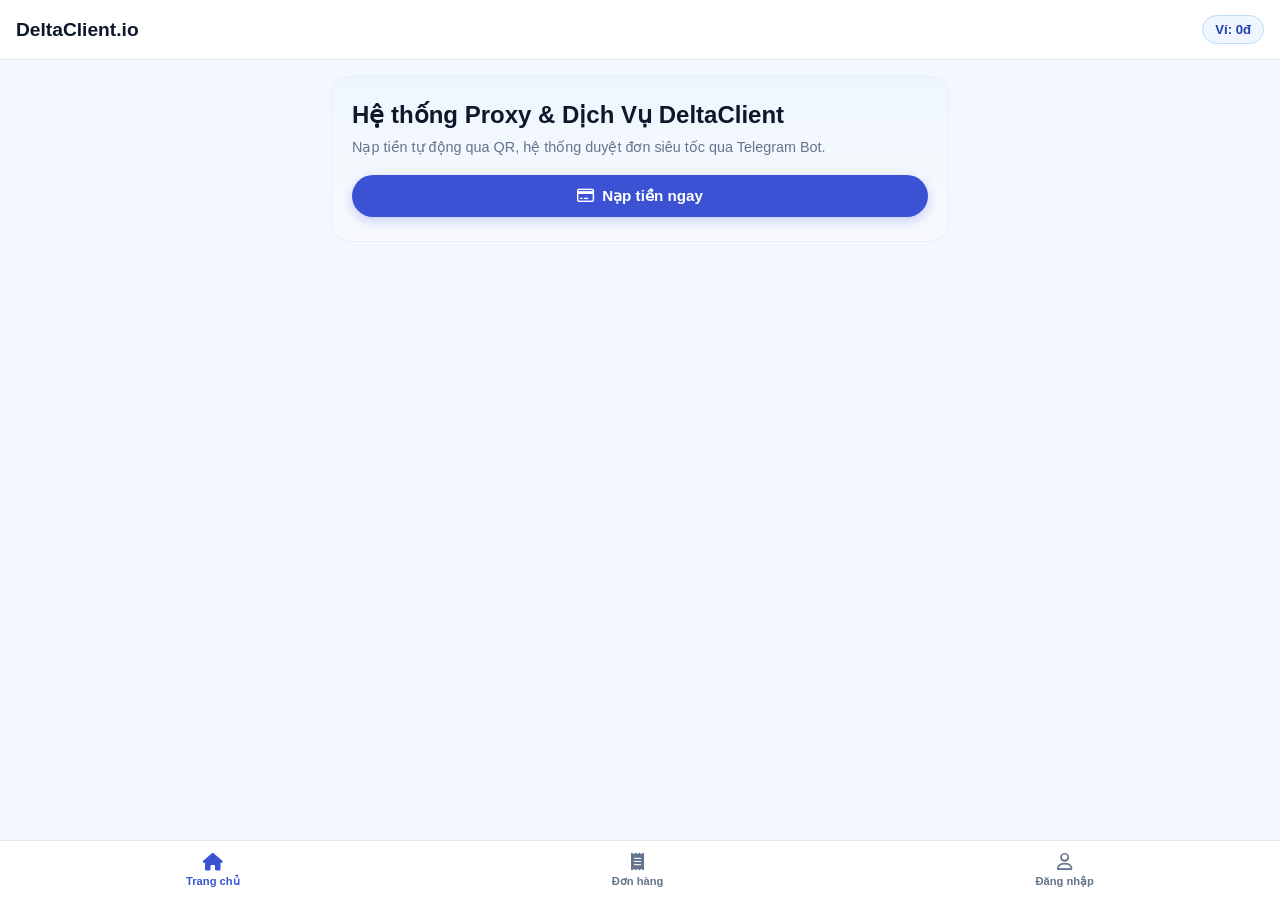
==== commit f45b4171: "Update index.html" ====
--- a/index.html
+++ b/index.html
@@ -4,79 +4,43 @@
     <meta charset="UTF-8">
     <meta name="viewport" content="width=device-width, initial-scale=1.0">
     <title>DeltaClient.io - Cổng Dịch Vụ</title>
-    <!-- FontAwesome Icons CDN -->
     <link href="https://cdnjs.cloudflare.com/ajax/libs/font-awesome/6.4.0/css/all.min.css" rel="stylesheet">
     <style>
         :root {
-            --sidebar-bg: #0b1329;
             --main-bg: #f4f7fe;
             --card-bg: #ffffff;
             --primary-blue: #3b52d4;
-            --primary-hover: #2563eb;
             --text-main: #1e293b;
             --text-sub: #64748b;
             --border-color: #e2e8f0;
-            --badge-green-bg: #dcfce7;
-            --badge-green-text: #166534;
-        }
-
+        }
         * { margin: 0; padding: 0; box-sizing: border-box; font-family: -apple-system, BlinkMacSystemFont, "Segoe UI", Roboto, sans-serif; }
         body { background-color: var(--main-bg); color: var(--text-main); min-height: 100vh; padding-bottom: 70px; }
-
-        /* HEADER */
+        
         header {
             height: 60px; background-color: var(--card-bg); border-bottom: 1px solid var(--border-color);
             display: flex; align-items: center; justify-content: space-between; padding: 0 16px;
             position: sticky; top: 0; z-index: 100;
         }
-        .header-left { display: flex; align-items: center; gap: 12px; }
-        .menu-toggle { font-size: 1.2rem; cursor: pointer; color: var(--text-main); }
-        .logo-text { font-size: 1.2rem; font-weight: 800; color: #0f172a; letter-spacing: -0.5px; }
-
-        .header-right { display: flex; align-items: center; gap: 12px; }
+        .logo-text { font-size: 1.2rem; font-weight: 800; color: #0f172a; cursor: pointer; }
         .balance-pill { background-color: #eff6ff; color: #1e40af; padding: 6px 12px; border-radius: 20px; font-size: 0.82rem; font-weight: 700; border: 1px solid #bfdbfe; cursor: pointer; }
-        .icon-btn {
-            width: 36px; height: 36px; border-radius: 50%; background-color: #f1f5f9;
-            display: flex; align-items: center; justify-content: center; color: var(--text-main);
-            position: relative; cursor: pointer; border: none; overflow: hidden;
-        }
-        .user-avatar-head { width: 100%; height: 100%; object-fit: cover; display: none; }
-
+        
         .content-container { padding: 16px; max-width: 650px; margin: 0 auto; }
-
-        /* HERO BANNER TRANG CHỦ */
+        .section-title { font-size: 1.3rem; font-weight: 800; margin-bottom: 15px; }
+
+        /* HERO */
         .hero-card {
             background: linear-gradient(180deg, #eff6ff 0%, #f8fafc 100%);
-            border: 1px solid #e0f2fe; border-radius: 20px; padding: 24px 20px;
-            box-shadow: 0 4px 20px rgba(0, 0, 0, 0.03);
-            margin-bottom: 15px;
-        }
-        .badge-tag { display: inline-block; background-color: #e0e7ff; color: #3730a3; font-size: 0.72rem; font-weight: 800; padding: 6px 14px; border-radius: 20px; letter-spacing: 0.5px; margin-bottom: 16px; text-transform: uppercase; }
-        .hero-card h1 { font-size: 1.65rem; font-weight: 800; line-height: 1.25; color: #0f172a; margin-bottom: 14px; }
-        .hero-card p { color: #64748b; font-size: 0.95rem; line-height: 1.5; margin-bottom: 24px; }
-
-        .btn-stack { display: flex; flex-direction: column; gap: 10px; }
+            border: 1px solid #e0f2fe; border-radius: 20px; padding: 24px 20px; margin-bottom: 15px;
+        }
+        .hero-card h1 { font-size: 1.5rem; font-weight: 800; color: #0f172a; margin-bottom: 10px; }
+        .hero-card p { color: var(--text-sub); font-size: 0.9rem; margin-bottom: 20px; }
+        
         .btn-action {
             width: 100%; padding: 12px 20px; border-radius: 25px; font-weight: 700; font-size: 0.95rem;
-            display: flex; align-items: center; justify-content: center; gap: 8px; cursor: pointer; border: none; transition: 0.2s;
-        }
-        .btn-action-primary { background-color: #3b52d4; color: #ffffff; box-shadow: 0 4px 12px rgba(59, 82, 212, 0.25); }
-        .btn-action-secondary { background-color: #ffffff; color: #0f172a; border: 1px solid #e2e8f0; }
-        .btn-action-pill { background-color: #ffffff; color: #1e293b; border: 1px solid #e2e8f0; font-weight: 600; font-size: 0.88rem; justify-content: flex-start; padding-left: 16px; }
-        .btn-action-pill i { width: 28px; height: 28px; border-radius: 50%; background-color: #f1f5f9; display: flex; align-items: center; justify-content: center; font-size: 0.8rem; color: #3b82f6; }
-
-        /* SẢN PHẨM */
-        .section-title { font-size: 1.3rem; font-weight: 800; margin-bottom: 15px; }
-        .product-grid { display: flex; flex-direction: column; gap: 15px; }
-        .product-card { background-color: var(--card-bg); border: 1px solid var(--border-color); border-radius: 16px; padding: 18px; display: flex; flex-direction: column; gap: 12px; }
-        .card-top { display: flex; justify-content: space-between; align-items: center; }
-        .tag-category { background-color: #eff6ff; color: var(--primary-blue); padding: 4px 10px; border-radius: 6px; font-size: 0.75rem; font-weight: 700; }
-        .stock-badge { padding: 4px 10px; border-radius: 20px; font-size: 0.75rem; font-weight: 700; background-color: var(--badge-green-bg); color: var(--badge-green-text); }
-        .product-name { font-size: 1.1rem; font-weight: 800; color: #0f172a; }
-        .product-desc { font-size: 0.85rem; color: var(--text-sub); }
-        .card-bottom { display: flex; justify-content: space-between; align-items: center; border-top: 1px solid var(--border-color); padding-top: 12px; margin-top: 4px; }
-        .price-amount { font-size: 1.2rem; font-weight: 800; color: #3b52d4; }
-        .btn-buy { background-color: #3b52d4; color: white; border: none; padding: 8px 16px; border-radius: 20px; font-weight: 700; cursor: pointer; }
+            display: flex; align-items: center; justify-content: center; gap: 8px; cursor: pointer; border: none;
+        }
+        .btn-primary { background-color: var(--primary-blue); color: #ffffff; box-shadow: 0 4px 12px rgba(59, 82, 212, 0.25); }
 
         /* ĐƠN HÀNG */
         .order-list { display: flex; flex-direction: column; gap: 12px; }
@@ -85,173 +49,79 @@
         .order-status { padding: 2px 8px; border-radius: 6px; font-size: 0.75rem; font-weight: 700; }
         .status-success { color: #166534; background: #dcfce7; }
         .status-pending { color: #854d0e; background: #fef9c3; }
-        .order-key { background: #f1f5f9; padding: 8px; border-radius: 6px; font-family: monospace; font-size: 0.85rem; margin-top: 8px; word-break: break-all; }
-
-        /* LIVE ORDER FEED & TOP BUTTON */
-        .live-order-box { background: white; border: 1px solid var(--border-color); border-radius: 16px; padding: 16px; margin-top: 15px; }
-        .live-order-item { display: flex; justify-content: space-between; align-items: center; padding: 10px 0; border-bottom: 1px solid #f1f5f9; font-size: 0.9rem; }
-        .live-order-item:last-child { border-bottom: none; }
-        
-        .btn-top-ranking {
-            background-color: #ffffff; color: var(--primary-blue); border: 2px solid var(--primary-blue); padding: 12px; border-radius: 14px;
-            font-weight: 800; font-size: 0.95rem; display: flex; align-items: center; justify-content: center; gap: 8px; cursor: pointer; width: 100%; margin-top: 15px;
-        }
-
-        /* VIEW SWITCHING */
+        
+        /* BOTTOM NAVBAR */
+        .bottom-nav { position: fixed; bottom: 0; left: 0; right: 0; height: 60px; background-color: #ffffff; border-top: 1px solid var(--border-color); display: flex; justify-content: space-around; align-items: center; z-index: 1000; }
+        .nav-item { display: flex; flex-direction: column; align-items: center; color: var(--text-sub); font-size: 0.7rem; font-weight: 600; text-decoration: none; gap: 4px; cursor: pointer; }
+        .nav-item i { font-size: 1.1rem; }
+        .nav-item.active { color: var(--primary-blue); }
+
+        /* MODAL */
+        .modal-overlay { position: fixed; top: 0; left: 0; right: 0; bottom: 0; background: rgba(15, 23, 42, 0.6); display: none; justify-content: center; align-items: center; z-index: 2000; }
+        .modal-card { background: #ffffff; width: 90%; max-width: 380px; padding: 25px; border-radius: 20px; position: relative; text-align: center; }
+        .close-modal { position: absolute; top: 15px; right: 15px; background: none; border: none; font-size: 1.2rem; cursor: pointer; color: var(--text-sub); }
+        .qr-box { background: #f8fafc; border: 1px dashed var(--border-color); padding: 15px; border-radius: 12px; margin: 15px 0; }
+        .qr-box img { width: 180px; height: 180px; object-fit: contain; margin-bottom: 8px; }
+        .input-deposit { width: 100%; padding: 10px; border: 1px solid var(--border-color); border-radius: 8px; margin-bottom: 12px; font-size: 0.95rem; outline: none; text-align: center; font-weight: 700; color: var(--primary-blue); }
         .page-view { display: none; }
         .page-view.active { display: block; }
-
-        /* BOTTOM NAVBAR */
-        .bottom-nav { position: fixed; bottom: 0; left: 0; right: 0; height: 60px; background-color: #ffffff; border-top: 1px solid var(--border-color); display: flex; justify-content: space-around; align-items: center; z-index: 1000; }
-        .nav-item { display: flex; flex-direction: column; align-items: center; color: #64748b; font-size: 0.7rem; font-weight: 600; text-decoration: none; gap: 4px; cursor: pointer; }
-        .nav-item i { font-size: 1.1rem; }
-        .nav-item.active { color: #3b52d4; }
-
-        /* FLOATING BUTTONS */
-        .floating-btns { position: fixed; right: 16px; bottom: 80px; display: flex; flex-direction: column; gap: 10px; z-index: 99; }
-        .float-btn { width: 44px; height: 44px; border-radius: 50%; display: flex; align-items: center; justify-content: center; color: white; font-size: 1.1rem; box-shadow: 0 4px 12px rgba(0,0,0,0.15); cursor: pointer; border: none; }
-        .btn-zalo { background-color: #0068ff; }
-        .btn-scroll { background-color: #0f172a; }
-
-        /* MODAL POPUP */
-        .modal-overlay { position: fixed; top: 0; left: 0; right: 0; bottom: 0; background: rgba(15, 23, 42, 0.6); backdrop-filter: blur(4px); display: none; justify-content: center; align-items: center; z-index: 2000; }
-        .modal-card { background: #ffffff; width: 90%; max-width: 380px; padding: 25px; border-radius: 20px; position: relative; text-align: center; max-height: 90vh; overflow-y: auto; }
-        .close-modal { position: absolute; top: 15px; right: 15px; background: none; border: none; font-size: 1.2rem; color: var(--text-sub); cursor: pointer; }
-        .btn-google-login { width: 100%; padding: 12px; border-radius: 12px; border: 1px solid var(--border-color); background: #ffffff; font-weight: 600; font-size: 0.95rem; display: flex; align-items: center; justify-content: center; gap: 10px; cursor: pointer; margin-top: 20px; }
-        
-        /* QR STYLES */
-        .qr-box { background: #f8fafc; border: 1px dashed var(--border-color); padding: 15px; border-radius: 12px; margin: 15px 0; }
-        .qr-box img { width: 190px; height: 190px; object-fit: contain; margin-bottom: 8px; }
-        .input-deposit { width: 100%; padding: 10px; border: 1px solid var(--border-color); border-radius: 8px; margin-bottom: 12px; font-size: 0.95rem; outline: none; text-align: center; font-weight: 700; color: #3b52d4; }
     </style>
 </head>
 <body>
 
-    <!-- HEADER -->
     <header>
-        <div class="header-left">
-            <i class="fa-solid fa-bars menu-toggle" onclick="switchTab('products')"></i>
-            <span class="logo-text" onclick="switchTab('home')" style="cursor:pointer;">DeltaClient.io</span>
-        </div>
-        <div class="header-right">
-            <div class="balance-pill" onclick="openDepositModal()">Số dư: <span id="userBalance">0đ</span></div>
-            <button class="icon-btn" id="headAuthBtn" title="Xem tài khoản">
-                <img id="userHeadAvatar" class="user-avatar-head" src="" alt="Avatar">
-                <i class="fa-regular fa-user" id="userHeadIcon"></i>
-            </button>
-        </div>
+        <span class="logo-text" onclick="switchTab('home')">DeltaClient.io</span>
+        <div class="balance-pill" onclick="openDepositModal()">Ví: <span id="userBalance">0đ</span></div>
     </header>
 
     <div class="content-container">
-        
         <!-- TRANG CHỦ -->
         <div id="view-home" class="page-view active">
             <div class="hero-card">
-                <span class="badge-tag">● HẠ TẦNG PROXY FREE FIRE</span>
-                <h1>Hệ thống Proxy Free Fire & Digital Keys Doanh Nghiệp</h1>
-                <p>Cung cấp IPA Proxy Delta độc quyền, key tốc độ cao, tự động giao key tức thì 100%. Tối ưu ping cho game thủ chuyên nghiệp.</p>
-                
-                <div class="btn-stack">
-                    <button class="btn-action btn-action-primary" onclick="switchTab('products')">
-                        Xem sản phẩm <i class="fa-solid fa-arrow-right"></i>
-                    </button>
-                    <button class="btn-action btn-action-secondary" onclick="openDepositModal()">
-                        <i class="fa-regular fa-credit-card"></i> Nạp tiền ngay
-                    </button>
-                </div>
-            </div>
-
-            <!-- BẢNG ĐƠN HÀNG GẦN ĐÂY -->
-            <div class="live-order-box">
-                <div style="display: flex; justify-content: space-between; align-items: center; margin-bottom: 10px; font-weight: 800;">
-                    <span><i class="fa-solid fa-circle" style="color: #22c55e; font-size: 0.6rem;"></i> Đơn hàng gần đây</span>
-                    <span style="font-size: 0.8rem; color: var(--primary-blue); cursor: pointer;" onclick="switchTab('orders')">Xem tất cả</span>
-                </div>
-                <div id="liveOrderFeed"></div>
-            </div>
-        </div>
-
-        <!-- TRANG SẢN PHẨM -->
-        <div id="view-products" class="page-view">
-            <div class="section-title">Danh mục IPA Delta Client</div>
-            <div class="product-grid">
-                <div class="product-card">
-                    <div class="card-top"><span class="tag-category">IPA Delta Client</span><span class="stock-badge">Kho: 30</span></div>
-                    <div class="product-name">IPA Delta Client 1 Ngày</div>
-                    <div class="product-desc">Hỗ Trợ Các Dòng Máy Từ iOS 16 Đến iOS 18+ (24 Giờ)</div>
-                    <div class="card-bottom">
-                        <div class="price-amount">20.000đ</div>
-                        <button class="btn-buy" onclick="buyProduct('IPA Delta Client 1 Ngày', 20000)">MUA NGAY</button>
-                    </div>
-                </div>
-                <div class="product-card">
-                    <div class="card-top"><span class="tag-category">IPA Delta Client</span><span class="stock-badge">Kho: 50</span></div>
-                    <div class="product-name">IPA Delta Client 1 Tuần</div>
-                    <div class="product-desc">Hỗ Trợ Các Dòng Máy Từ iOS 16 Đến iOS 18+ (7 Ngày)</div>
-                    <div class="card-bottom">
-                        <div class="price-amount">50.000đ</div>
-                        <button class="btn-buy" onclick="buyProduct('IPA Delta Client 1 Tuần', 50000)">MUA NGAY</button>
-                    </div>
-                </div>
-                <div class="product-card">
-                    <div class="card-top"><span class="tag-category">IPA Delta Client</span><span class="stock-badge">Kho: 100</span></div>
-                    <div class="product-name">IPA Delta Client 1 Tháng</div>
-                    <div class="product-desc">Hỗ Trợ Các Dòng Máy Từ iOS 16 Đến iOS 18+ (30 Ngày)</div>
-                    <div class="card-bottom">
-                        <div class="price-amount">120.000đ</div>
-                        <button class="btn-buy" onclick="buyProduct('IPA Delta Client 1 Tháng', 120000)">MUA NGAY</button>
-                    </div>
-                </div>
+                <h1>Hệ thống Proxy & Dịch Vụ DeltaClient</h1>
+                <p>Nạp tiền tự động qua QR, hệ thống duyệt đơn siêu tốc qua Telegram Bot.</p>
+                <button class="btn-action btn-primary" onclick="openDepositModal()"><i class="fa-regular fa-credit-card"></i> Nạp tiền ngay</button>
             </div>
         </div>
 
         <!-- TRANG ĐƠN HÀNG -->
         <div id="view-orders" class="page-view">
-            <div class="section-title">Lịch Sử Giao Dịch & Đơn Hàng</div>
+            <div class="section-title">Lịch Sử Giao Dịch</div>
             <div class="order-list" id="orderContainer"></div>
         </div>
-
     </div>
 
     <!-- BOTTOM NAVBAR -->
     <nav class="bottom-nav">
         <div class="nav-item active" id="nav-home" onclick="switchTab('home')"><i class="fa-solid fa-house"></i><span>Trang chủ</span></div>
-        <div class="nav-item" id="nav-products" onclick="switchTab('products')"><i class="fa-solid fa-cubes"></i><span>Sản phẩm</span></div>
-        <div class="nav-item" onclick="openDepositModal()"><i class="fa-solid fa-wallet"></i><span>Nạp tiền</span></div>
         <div class="nav-item" id="nav-orders" onclick="switchTab('orders')"><i class="fa-solid fa-receipt"></i><span>Đơn hàng</span></div>
-        <div class="nav-item" id="bottomNavAuth" onclick="handleAuthAction()"><i class="fa-regular fa-user"></i><span id="bottomNavUserText">Tôi</span></div>
+        <div class="nav-item" onclick="handleAuth()"><i class="fa-regular fa-user"></i><span id="authText">Đăng nhập</span></div>
     </nav>
+
+    <!-- MODAL NẠP TIỀN -->
+    <div class="modal-overlay" id="depositModal">
+        <div class="modal-card">
+            <button class="close-modal" onclick="closeModal('depositModal')"><i class="fa-solid fa-xmark"></i></button>
+            <h2>Nạp Tiền Qua QR</h2>
+            <div class="qr-box">
+                <img src="https://img.vietqr.io/image/MB-0348876411-compact2.png" alt="QR">
+                <div style="font-size: 0.8rem; font-weight: 800;">DAO VIET HUNG - 0348876411</div>
+            </div>
+            <input type="text" id="depositAmountInput" class="input-deposit" value="50.000" oninput="formatMoney(this)">
+            <button class="btn-action btn-primary" id="btnConfirmDeposit">Xác Nhận Đã Chuyển Khoản</button>
+        </div>
+    </div>
 
     <!-- MODAL ĐĂNG NHẬP -->
     <div class="modal-overlay" id="loginModal">
         <div class="modal-card">
             <button class="close-modal" onclick="closeModal('loginModal')"><i class="fa-solid fa-xmark"></i></button>
             <h2>Đăng Nhập</h2>
-            <p style="color: var(--text-sub); font-size: 0.88rem; margin-top: 5px;">Sử dụng tài khoản Google để truy cập</p>
-            <button class="btn-google-login" id="googleLoginBtn">
-                Đăng nhập với Google
-            </button>
+            <p style="color: var(--text-sub); font-size: 0.85rem; margin: 10px 0;">Đăng nhập bằng tài khoản Google để sử dụng ví</p>
+            <button class="btn-action btn-primary" id="googleLoginBtn"><i class="fa-brands fa-google"></i> Đăng nhập với Google</button>
         </div>
     </div>
 
-    <!-- MODAL NẠP TIỀN QR -->
-    <div class="modal-overlay" id="depositModal">
-        <div class="modal-card">
-            <button class="close-modal" onclick="closeModal('depositModal')"><i class="fa-solid fa-xmark"></i></button>
-            <h2>Nạp Tiền Qua QR</h2>
-            <p style="color: var(--text-sub); font-size: 0.85rem; margin-top: 4px;">Quét mã QR MBBank của DAO VIET HUNG</p>
-            
-            <div class="qr-box">
-                <img src="https://img.vietqr.io/image/MB-0348876411-compact2.png" alt="QR Code" loading="lazy">
-                <div style="font-size: 0.85rem; font-weight: 800; color: #0f172a;">DAO VIET HUNG - 0348876411</div>
-            </div>
-
-            <input type="text" id="depositAmountInput" class="input-deposit" placeholder="Nhập số tiền (VNĐ)" value="50.000" oninput="formatCurrencyInput(this)">
-            <button class="btn-action btn-action-primary" id="btnConfirmDeposit">Xác Nhận Đã Chuyển Khoản</button>
-        </div>
-    </div>
-
-    <!-- SCRIPT XỬ LÝ CHÍNH -->
     <script type="module">
         import { initializeApp } from "https://www.gstatic.com/firebasejs/10.8.0/firebase-app.js";
         import { getAuth, signInWithPopup, GoogleAuthProvider, onAuthStateChanged } from "https://www.gstatic.com/firebasejs/10.8.0/firebase-auth.js";
@@ -272,57 +142,53 @@
         const provider = new GoogleAuthProvider();
 
         let currentUser = null;
-        let userBalance = 0;
-
-        const TELEGRAM_TOKEN = "8731371048:AAHqRh4twWEVbGWd_NVyxcSmsR8uu7gDzj8";
-        const TELEGRAM_CHAT_ID = "8697704932";
-
-        window.formatCurrencyInput = function(input) {
-            let value = input.value.replace(/\D/g, '');
-            if (value === '') { input.value = ''; return; }
-            input.value = Number(value).toLocaleString('vi-VN');
-        };
-
-        window.switchTab = function(tabName) {
-            document.querySelectorAll('.page-view').forEach(view => view.classList.remove('active'));
-            document.querySelectorAll('.nav-item').forEach(item => item.classList.remove('active'));
-            document.getElementById(`view-${tabName}`).classList.add('active');
-            if (document.getElementById(`nav-${tabName}`)) document.getElementById(`nav-${tabName}`).classList.add('active');
-            if (tabName === 'orders') syncAndRenderOrders();
-        };
-
-        window.openDepositModal = function() {
-            if (!currentUser) {
-                document.getElementById('loginModal').style.display = 'flex';
-                return;
-            }
+        const TOKEN = "8731371048:AAHqRh4twWEVbGWd_NVyxcSmsR8uu7gDzj8";
+        const CHAT_ID = "8697704932";
+
+        window.formatMoney = (input) => {
+            let val = input.value.replace(/\D/g, '');
+            input.value = val ? Number(val).toLocaleString('vi-VN') : '';
+        };
+
+        window.switchTab = (tab) => {
+            document.querySelectorAll('.page-view').forEach(v => v.classList.remove('active'));
+            document.querySelectorAll('.nav-item').forEach(i => i.classList.remove('active'));
+            document.getElementById(`view-${tab}`).classList.add('active');
+            if(document.getElementById(`nav-${tab}`)) document.getElementById(`nav-${tab}`).classList.add('active');
+            if(tab === 'orders') loadOrders();
+        };
+
+        window.openDepositModal = () => {
+            if(!currentUser) { document.getElementById('loginModal').style.display = 'flex'; return; }
             document.getElementById('depositModal').style.display = 'flex';
         };
 
-        window.closeModal = function(modalId) {
-            document.getElementById(modalId).style.display = 'none';
-        };
-
-        // GẮN SỰ KIỆN NẠP TIỀN TRỰC TIẾP QUA ELEMENT
+        window.closeModal = (id) => document.getElementById(id).style.display = 'none';
+
+        window.handleAuth = () => {
+            if(!currentUser) document.getElementById('loginModal').style.display = 'flex';
+            else switchTab('orders');
+        };
+
+        document.getElementById('googleLoginBtn').addEventListener('click', () => {
+            signInWithPopup(auth, provider).then(() => closeModal('loginModal')).catch(err => alert("Lỗi đăng nhập: " + err.message));
+        });
+
+        // XỬ LÝ NẠP TIỀN & GỬI TELEGRAM
         document.getElementById('btnConfirmDeposit').addEventListener('click', async () => {
-            if (!currentUser) {
-                alert("Vui lòng đăng nhập trước khi nạp!");
-                document.getElementById('loginModal').style.display = 'flex';
-                return;
-            }
-
-            const rawValue = document.getElementById('depositAmountInput').value.replace(/\./g, '');
-            const amount = parseInt(rawValue) || 0;
-            if (amount <= 0) { alert("Vui lòng nhập số tiền hợp lệ!"); return; }
-
-            const now = new Date();
-            const timeStr = now.toLocaleTimeString('vi-VN') + ' - ' + now.toLocaleDateString('vi-VN');
-            const depositCode = Math.floor(1000 + Math.random() * 9000).toString();
+            if(!currentUser) { alert("Vui lòng đăng nhập!"); return; }
+            
+            const raw = document.getElementById('depositAmountInput').value.replace(/\./g, '');
+            const amount = parseInt(raw) || 0;
+            if(amount <= 0) { alert("Số tiền không hợp lệ!"); return; }
+
+            const code = Math.floor(1000 + Math.random() * 9000).toString();
+            const timeStr = new Date().toLocaleString('vi-VN');
 
             const newOrder = {
-                id: depositCode,
+                id: code,
                 uid: currentUser.uid,
-                userName: currentUser.displayName || 'Khách hàng',
+                userName: currentUser.displayName || 'Khách',
                 name: `Nạp tiền qua QR (${amount.toLocaleString('vi-VN')}đ)`,
                 rawAmount: amount,
                 price: amount.toLocaleString('vi-VN') + 'đ',
@@ -333,78 +199,74 @@
             };
 
             try {
-                // Save to Firestore
+                // 1. Lưu lên Firestore
                 await addDoc(collection(db, "global_orders"), newOrder);
 
-                // Send message to Telegram
-                await fetch(`https://api.telegram.org/bot${TELEGRAM_TOKEN}/sendMessage`, {
+                // 2. Bắn thông báo về Telegram
+                await fetch(`https://api.telegram.org/bot${TOKEN}/sendMessage`, {
                     method: 'POST',
                     headers: { 'Content-Type': 'application/json' },
                     body: JSON.stringify({
-                        chat_id: TELEGRAM_CHAT_ID,
-                        text: `🔔 <b>CÓ YÊU CẦU NẠP TIỀN MỚI!</b>\n\n👤 <b>Khách:</b> ${currentUser.displayName}\n💰 <b>Số tiền:</b> ${amount.toLocaleString('vi-VN')}đ\n🔑 <b>Mã CK:</b> <code>${depositCode}</code>\n⏰ <b>Thời gian:</b> ${timeStr}\n\n📌 <i>Gõ:</i> <code>/duyet ${depositCode}</code> <i>để duyệt tự động.</i>`,
+                        chat_id: CHAT_ID,
+                        text: `🔔 <b>CÓ YÊU CẦU NẠP TIỀN!</b>\n\n👤 Khách: ${currentUser.displayName}\n💰 Số tiền: ${amount.toLocaleString('vi-VN')}đ\n🔑 Mã CK: <code>${code}</code>\n⏰ Lúc: ${timeStr}\n\n👉 Gõ lệnh: <code>/duyet ${code}</code>`,
                         parse_mode: 'HTML'
                     })
                 });
 
-                alert(`Đã gửi yêu cầu nạp tiền thành công!\n\nTrạng thái: Đang duyệt\nMã chuyển khoản: ${depositCode}`);
+                alert(`Tạo yêu cầu thành công!\nTrạng thái: Đang duyệt\nMã chuyển khoản của bạn là: ${code}`);
                 closeModal('depositModal');
                 switchTab('orders');
-            } catch (err) {
-                alert("Lỗi tạo đơn: " + err.message);
+            } catch(e) {
+                alert("Lỗi kết nối: " + e.message);
             }
         });
 
-        async function syncAndRenderOrders() {
-            if (!currentUser) return;
+        async function loadOrders() {
+            if(!currentUser) return;
             try {
                 const querySnapshot = await getDocs(collection(db, "global_orders"));
                 let orders = [];
-                let totalDep = 0;
+                let balance = 0;
+
                 querySnapshot.forEach(docSnap => {
                     let d = docSnap.data();
-                    if (d.uid === currentUser.uid) {
+                    if(d.uid === currentUser.uid) {
                         orders.push(d);
-                        if (d.status === 'success' && d.type === 'deposit') totalDep += (d.rawAmount || 0);
+                        if(d.status === 'success' && d.type === 'deposit') balance += (d.rawAmount || 0);
                     }
                 });
 
-                userBalance = totalDep;
-                document.getElementById('userBalance').innerText = userBalance.toLocaleString('vi-VN') + 'đ';
-
-                orders.sort((a, b) => (b.timestamp || 0) - (a.timestamp || 0));
+                document.getElementById('userBalance').innerText = balance.toLocaleString('vi-VN') + 'đ';
+                orders.sort((a, b) => b.timestamp - a.timestamp);
+
                 const container = document.getElementById('orderContainer');
-                if (orders.length === 0) {
-                    container.innerHTML = `<div style="text-align:center; padding: 20px; color: #64748b;">Chưa có lịch sử giao dịch</div>`;
+                if(orders.length === 0) {
+                    container.innerHTML = `<div style="text-align:center; color: var(--text-sub); padding: 20px;">Chưa có giao dịch nào</div>`;
                     return;
                 }
 
-                container.innerHTML = orders.map(ord => `
+                container.innerHTML = orders.map(o => `
                     <div class="order-card">
                         <div class="order-header">
-                            <span>${ord.name}</span>
-                            <span class="order-status ${ord.status === 'pending' ? 'status-pending' : 'status-success'}">${ord.status === 'pending' ? 'Đang duyệt' : 'Thành công'}</span>
+                            <span>${o.name}</span>
+                            <span class="order-status ${o.status === 'pending' ? 'status-pending' : 'status-success'}">${o.status === 'pending' ? 'Đang duyệt' : 'Thành công'}</span>
                         </div>
-                        <div style="font-size: 0.85rem; color: #64748b;">Thời gian: ${ord.date}</div>
-                        <div class="order-key">${ord.key || 'Mã nạp: ' + ord.id}</div>
+                        <div style="font-size: 0.8rem; color: var(--text-sub);">Thời gian: ${o.date}</div>
+                        <div style="margin-top: 6px; font-size: 0.85rem; font-weight: 600;">Mã nạp: [ ${o.id} ]</div>
                     </div>
                 `).join('');
-            } catch (e) {
-                console.error("Lỗi đồng bộ:", e);
+            } catch(e) {
+                console.error(e);
             }
         }
-
-        document.getElementById('googleLoginBtn').addEventListener('click', () => {
-            signInWithPopup(auth, provider).then(() => closeModal('loginModal')).catch(e => alert("Đăng nhập thất bại: " + e.message));
-        });
 
         onAuthStateChanged(auth, (user) => {
             currentUser = user;
-            if (user) {
-                document.getElementById('bottomNavUserText').innerText = user.displayName.split(' ')[0];
-                syncAndRenderOrders();
+            if(user) {
+                document.getElementById('authText').innerText = user.displayName.split(' ')[0];
+                loadOrders();
             } else {
-                document.getElementById('bottomNavUserText').innerText = 'Tôi';
+                document.getElementById('authText').innerText = 'Đăng nhập';
             }
         });
     </script>
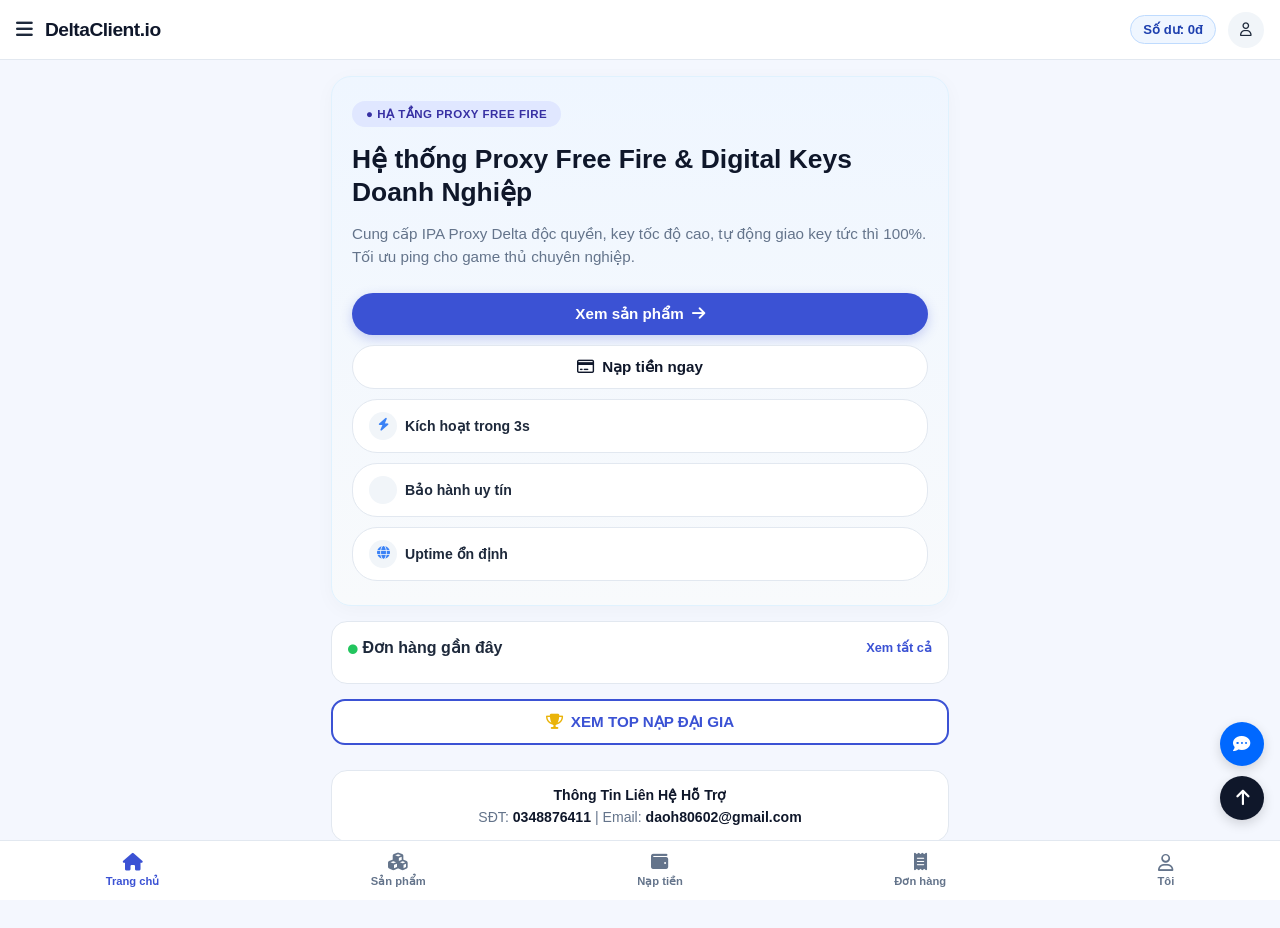
==== commit d3c28a6f: "Update index.html" ====
--- a/index.html
+++ b/index.html
@@ -4,43 +4,79 @@
     <meta charset="UTF-8">
     <meta name="viewport" content="width=device-width, initial-scale=1.0">
     <title>DeltaClient.io - Cổng Dịch Vụ</title>
+    <!-- FontAwesome Icons CDN -->
     <link href="https://cdnjs.cloudflare.com/ajax/libs/font-awesome/6.4.0/css/all.min.css" rel="stylesheet">
     <style>
         :root {
+            --sidebar-bg: #0b1329;
             --main-bg: #f4f7fe;
             --card-bg: #ffffff;
             --primary-blue: #3b52d4;
+            --primary-hover: #2563eb;
             --text-main: #1e293b;
             --text-sub: #64748b;
             --border-color: #e2e8f0;
-        }
+            --badge-green-bg: #dcfce7;
+            --badge-green-text: #166534;
+        }
+
         * { margin: 0; padding: 0; box-sizing: border-box; font-family: -apple-system, BlinkMacSystemFont, "Segoe UI", Roboto, sans-serif; }
         body { background-color: var(--main-bg); color: var(--text-main); min-height: 100vh; padding-bottom: 70px; }
-        
+
+        /* HEADER */
         header {
             height: 60px; background-color: var(--card-bg); border-bottom: 1px solid var(--border-color);
             display: flex; align-items: center; justify-content: space-between; padding: 0 16px;
             position: sticky; top: 0; z-index: 100;
         }
-        .logo-text { font-size: 1.2rem; font-weight: 800; color: #0f172a; cursor: pointer; }
+        .header-left { display: flex; align-items: center; gap: 12px; }
+        .menu-toggle { font-size: 1.2rem; cursor: pointer; color: var(--text-main); }
+        .logo-text { font-size: 1.2rem; font-weight: 800; color: #0f172a; letter-spacing: -0.5px; }
+
+        .header-right { display: flex; align-items: center; gap: 12px; }
         .balance-pill { background-color: #eff6ff; color: #1e40af; padding: 6px 12px; border-radius: 20px; font-size: 0.82rem; font-weight: 700; border: 1px solid #bfdbfe; cursor: pointer; }
-        
+        .icon-btn {
+            width: 36px; height: 36px; border-radius: 50%; background-color: #f1f5f9;
+            display: flex; align-items: center; justify-content: center; color: var(--text-main);
+            position: relative; cursor: pointer; border: none; overflow: hidden;
+        }
+        .user-avatar-head { width: 100%; height: 100%; object-fit: cover; display: none; }
+
         .content-container { padding: 16px; max-width: 650px; margin: 0 auto; }
-        .section-title { font-size: 1.3rem; font-weight: 800; margin-bottom: 15px; }
-
-        /* HERO */
+
+        /* HERO BANNER TRANG CHỦ */
         .hero-card {
             background: linear-gradient(180deg, #eff6ff 0%, #f8fafc 100%);
-            border: 1px solid #e0f2fe; border-radius: 20px; padding: 24px 20px; margin-bottom: 15px;
-        }
-        .hero-card h1 { font-size: 1.5rem; font-weight: 800; color: #0f172a; margin-bottom: 10px; }
-        .hero-card p { color: var(--text-sub); font-size: 0.9rem; margin-bottom: 20px; }
-        
+            border: 1px solid #e0f2fe; border-radius: 20px; padding: 24px 20px;
+            box-shadow: 0 4px 20px rgba(0, 0, 0, 0.03);
+            margin-bottom: 15px;
+        }
+        .badge-tag { display: inline-block; background-color: #e0e7ff; color: #3730a3; font-size: 0.72rem; font-weight: 800; padding: 6px 14px; border-radius: 20px; letter-spacing: 0.5px; margin-bottom: 16px; text-transform: uppercase; }
+        .hero-card h1 { font-size: 1.65rem; font-weight: 800; line-height: 1.25; color: #0f172a; margin-bottom: 14px; }
+        .hero-card p { color: #64748b; font-size: 0.95rem; line-height: 1.5; margin-bottom: 24px; }
+
+        .btn-stack { display: flex; flex-direction: column; gap: 10px; }
         .btn-action {
             width: 100%; padding: 12px 20px; border-radius: 25px; font-weight: 700; font-size: 0.95rem;
-            display: flex; align-items: center; justify-content: center; gap: 8px; cursor: pointer; border: none;
-        }
-        .btn-primary { background-color: var(--primary-blue); color: #ffffff; box-shadow: 0 4px 12px rgba(59, 82, 212, 0.25); }
+            display: flex; align-items: center; justify-content: center; gap: 8px; cursor: pointer; border: none; transition: 0.2s;
+        }
+        .btn-action-primary { background-color: #3b52d4; color: #ffffff; box-shadow: 0 4px 12px rgba(59, 82, 212, 0.25); }
+        .btn-action-secondary { background-color: #ffffff; color: #0f172a; border: 1px solid #e2e8f0; }
+        .btn-action-pill { background-color: #ffffff; color: #1e293b; border: 1px solid #e2e8f0; font-weight: 600; font-size: 0.88rem; justify-content: flex-start; padding-left: 16px; }
+        .btn-action-pill i { width: 28px; height: 28px; border-radius: 50%; background-color: #f1f5f9; display: flex; align-items: center; justify-content: center; font-size: 0.8rem; color: #3b82f6; }
+
+        /* SẢN PHẨM */
+        .section-title { font-size: 1.3rem; font-weight: 800; margin-bottom: 15px; }
+        .product-grid { display: flex; flex-direction: column; gap: 15px; }
+        .product-card { background-color: var(--card-bg); border: 1px solid var(--border-color); border-radius: 16px; padding: 18px; display: flex; flex-direction: column; gap: 12px; }
+        .card-top { display: flex; justify-content: space-between; align-items: center; }
+        .tag-category { background-color: #eff6ff; color: var(--primary-blue); padding: 4px 10px; border-radius: 6px; font-size: 0.75rem; font-weight: 700; }
+        .stock-badge { padding: 4px 10px; border-radius: 20px; font-size: 0.75rem; font-weight: 700; background-color: var(--badge-green-bg); color: var(--badge-green-text); }
+        .product-name { font-size: 1.1rem; font-weight: 800; color: #0f172a; }
+        .product-desc { font-size: 0.85rem; color: var(--text-sub); }
+        .card-bottom { display: flex; justify-content: space-between; align-items: center; border-top: 1px solid var(--border-color); padding-top: 12px; margin-top: 4px; }
+        .price-amount { font-size: 1.2rem; font-weight: 800; color: #3b52d4; }
+        .btn-buy { background-color: #3b52d4; color: white; border: none; padding: 8px 16px; border-radius: 20px; font-weight: 700; cursor: pointer; }
 
         /* ĐƠN HÀNG */
         .order-list { display: flex; flex-direction: column; gap: 12px; }
@@ -49,83 +85,313 @@
         .order-status { padding: 2px 8px; border-radius: 6px; font-size: 0.75rem; font-weight: 700; }
         .status-success { color: #166534; background: #dcfce7; }
         .status-pending { color: #854d0e; background: #fef9c3; }
+        .order-key { background: #f1f5f9; padding: 8px; border-radius: 6px; font-family: monospace; font-size: 0.85rem; margin-top: 8px; word-break: break-all; }
         
+        .btn-approve { background-color: #16a34a; color: white; border: none; padding: 6px 12px; border-radius: 8px; font-size: 0.78rem; font-weight: 700; cursor: pointer; margin-top: 8px; display: inline-flex; align-items: center; gap: 4px; }
+
+        /* TRANG PROFILE */
+        .profile-container { display: flex; flex-direction: column; gap: 15px; }
+        .profile-card-top { background: white; border: 1px solid var(--border-color); border-radius: 16px; padding: 20px; display: flex; align-items: center; justify-content: space-between; flex-wrap: wrap; gap: 15px; }
+        .profile-user-info { display: flex; align-items: center; gap: 15px; }
+        .profile-avatar { width: 65px; height: 65px; border-radius: 50%; object-fit: cover; border: 2px solid #3b52d4; }
+        .profile-name { font-size: 1.2rem; font-weight: 800; color: #0f172a; display: flex; align-items: center; gap: 6px; }
+        .profile-username { font-size: 0.85rem; color: var(--text-sub); margin-top: 2px; }
+        
+        .profile-stats-grid { display: grid; grid-template-columns: repeat(auto-fit, minmax(180px, 1fr)); gap: 12px; }
+        .stat-box { background: white; border: 1px solid var(--border-color); border-radius: 14px; padding: 16px; }
+        .stat-box-main { background: linear-gradient(135deg, #3b52d4 0%, #2563eb 100%); color: white; border: none; }
+        .stat-title { font-size: 0.82rem; font-weight: 600; opacity: 0.9; margin-bottom: 6px; }
+        .stat-value { font-size: 1.3rem; font-weight: 800; }
+
+        .profile-details-card { background: white; border: 1px solid var(--border-color); border-radius: 16px; padding: 20px; }
+        .detail-row { display: flex; justify-content: space-between; padding: 10px 0; border-bottom: 1px solid #f1f5f9; font-size: 0.9rem; align-items: center; }
+        .detail-row:last-child { border-bottom: none; }
+        .detail-label { color: var(--text-sub); font-weight: 600; }
+        .detail-val { font-weight: 700; color: #0f172a; }
+
+        /* PASSWORD INPUT STYLES WITH EYE ICON */
+        .password-wrapper { position: relative; display: flex; align-items: center; }
+        .password-wrapper input { padding-right: 35px; }
+        .toggle-password { position: absolute; right: 10px; cursor: pointer; color: var(--text-sub); font-size: 0.9rem; }
+
+        .input-custom { width: 100%; padding: 10px; border: 1px solid var(--border-color); border-radius: 8px; font-size: 0.9rem; outline: none; }
+
+        /* LIVE ORDER FEED & TOP BUTTON */
+        .live-order-box { background: white; border: 1px solid var(--border-color); border-radius: 16px; padding: 16px; margin-top: 15px; }
+        .live-order-item { display: flex; justify-content: space-between; align-items: center; padding: 10px 0; border-bottom: 1px solid #f1f5f9; font-size: 0.9rem; }
+        .live-order-item:last-child { border-bottom: none; }
+        
+        .btn-top-ranking {
+            background-color: #ffffff; color: var(--primary-blue); border: 2px solid var(--primary-blue); padding: 12px; border-radius: 14px;
+            font-weight: 800; font-size: 0.95rem; display: flex; align-items: center; justify-content: center; gap: 8px; cursor: pointer; width: 100%; margin-top: 15px;
+        }
+
+        /* TOP RANK LIST MODAL */
+        .top-item { display: flex; align-items: center; justify-content: space-between; padding: 10px 12px; border-bottom: 1px solid var(--border-color); font-size: 0.9rem; }
+        .top-item:last-child { border-bottom: none; }
+        .rank-badge { width: 24px; height: 24px; border-radius: 50%; display: flex; align-items: center; justify-content: center; font-weight: 800; font-size: 0.75rem; color: white; }
+        .rank-1 { background: #eab308; }
+        .rank-2 { background: #94a3b8; }
+        .rank-3 { background: #b45309; }
+        .rank-other { background: #cbd5e1; color: #1e293b; }
+
+        /* FOOTER CONTACT */
+        .footer-contact {
+            background: white; border: 1px solid var(--border-color); border-radius: 16px; padding: 16px 20px;
+            margin-top: 25px; text-align: center; color: var(--text-sub); font-size: 0.88rem;
+        }
+        .footer-contact b { color: #0f172a; }
+
+        /* ADMIN PANEL */
+        .admin-box { background: white; border: 2px dashed #3b52d4; border-radius: 16px; padding: 20px; margin-top: 15px; text-align: center; }
+        .admin-order-item { background: #f8fafc; border: 1px solid var(--border-color); border-radius: 10px; padding: 12px; margin-bottom: 12px; text-align: left; }
+
+        /* VIEW SWITCHING */
+        .page-view { display: none; }
+        .page-view.active { display: block; }
+
         /* BOTTOM NAVBAR */
         .bottom-nav { position: fixed; bottom: 0; left: 0; right: 0; height: 60px; background-color: #ffffff; border-top: 1px solid var(--border-color); display: flex; justify-content: space-around; align-items: center; z-index: 1000; }
-        .nav-item { display: flex; flex-direction: column; align-items: center; color: var(--text-sub); font-size: 0.7rem; font-weight: 600; text-decoration: none; gap: 4px; cursor: pointer; }
+        .nav-item { display: flex; flex-direction: column; align-items: center; color: #64748b; font-size: 0.7rem; font-weight: 600; text-decoration: none; gap: 4px; cursor: pointer; }
         .nav-item i { font-size: 1.1rem; }
-        .nav-item.active { color: var(--primary-blue); }
-
-        /* MODAL */
-        .modal-overlay { position: fixed; top: 0; left: 0; right: 0; bottom: 0; background: rgba(15, 23, 42, 0.6); display: none; justify-content: center; align-items: center; z-index: 2000; }
-        .modal-card { background: #ffffff; width: 90%; max-width: 380px; padding: 25px; border-radius: 20px; position: relative; text-align: center; }
-        .close-modal { position: absolute; top: 15px; right: 15px; background: none; border: none; font-size: 1.2rem; cursor: pointer; color: var(--text-sub); }
+        .nav-item.active { color: #3b52d4; }
+
+        /* FLOATING BUTTONS */
+        .floating-btns { position: fixed; right: 16px; bottom: 80px; display: flex; flex-direction: column; gap: 10px; z-index: 99; }
+        .float-btn { width: 44px; height: 44px; border-radius: 50%; display: flex; align-items: center; justify-content: center; color: white; font-size: 1.1rem; box-shadow: 0 4px 12px rgba(0,0,0,0.15); cursor: pointer; border: none; }
+        .btn-zalo { background-color: #0068ff; }
+        .btn-scroll { background-color: #0f172a; }
+
+        /* MODAL POPUP */
+        .modal-overlay { position: fixed; top: 0; left: 0; right: 0; bottom: 0; background: rgba(15, 23, 42, 0.6); backdrop-filter: blur(4px); display: none; justify-content: center; align-items: center; z-index: 2000; }
+        .modal-card { background: #ffffff; width: 90%; max-width: 380px; padding: 25px; border-radius: 20px; position: relative; text-align: center; max-height: 90vh; overflow-y: auto; }
+        .close-modal { position: absolute; top: 15px; right: 15px; background: none; border: none; font-size: 1.2rem; color: var(--text-sub); cursor: pointer; }
+        .btn-google-login { width: 100%; padding: 12px; border-radius: 12px; border: 1px solid var(--border-color); background: #ffffff; font-weight: 600; font-size: 0.95rem; display: flex; align-items: center; justify-content: center; gap: 10px; cursor: pointer; margin-top: 20px; }
+        
+        /* QR STYLES */
         .qr-box { background: #f8fafc; border: 1px dashed var(--border-color); padding: 15px; border-radius: 12px; margin: 15px 0; }
-        .qr-box img { width: 180px; height: 180px; object-fit: contain; margin-bottom: 8px; }
-        .input-deposit { width: 100%; padding: 10px; border: 1px solid var(--border-color); border-radius: 8px; margin-bottom: 12px; font-size: 0.95rem; outline: none; text-align: center; font-weight: 700; color: var(--primary-blue); }
-        .page-view { display: none; }
-        .page-view.active { display: block; }
+        .qr-box img { width: 190px; height: 190px; object-fit: contain; margin-bottom: 8px; }
+        .input-deposit { width: 100%; padding: 10px; border: 1px solid var(--border-color); border-radius: 8px; margin-bottom: 12px; font-size: 0.95rem; outline: none; text-align: center; font-weight: 700; color: #3b52d4; }
     </style>
 </head>
 <body>
 
+    <!-- HEADER -->
     <header>
-        <span class="logo-text" onclick="switchTab('home')">DeltaClient.io</span>
-        <div class="balance-pill" onclick="openDepositModal()">Ví: <span id="userBalance">0đ</span></div>
+        <div class="header-left">
+            <i class="fa-solid fa-bars menu-toggle" onclick="switchTab('products')"></i>
+            <span class="logo-text" onclick="switchTab('home')" style="cursor:pointer;">DeltaClient.io</span>
+        </div>
+        <div class="header-right">
+            <div class="balance-pill" onclick="openDepositModal()">Số dư: <span id="userBalance">0đ</span></div>
+            <button class="icon-btn" id="headAuthBtn" title="Xem tài khoản">
+                <img id="userHeadAvatar" class="user-avatar-head" src="" alt="Avatar">
+                <i class="fa-regular fa-user" id="userHeadIcon"></i>
+            </button>
+        </div>
     </header>
 
     <div class="content-container">
+        
         <!-- TRANG CHỦ -->
         <div id="view-home" class="page-view active">
             <div class="hero-card">
-                <h1>Hệ thống Proxy & Dịch Vụ DeltaClient</h1>
-                <p>Nạp tiền tự động qua QR, hệ thống duyệt đơn siêu tốc qua Telegram Bot.</p>
-                <button class="btn-action btn-primary" onclick="openDepositModal()"><i class="fa-regular fa-credit-card"></i> Nạp tiền ngay</button>
+                <span class="badge-tag">● HẠ TẦNG PROXY FREE FIRE</span>
+                <h1>Hệ thống Proxy Free Fire & Digital Keys Doanh Nghiệp</h1>
+                <p>Cung cấp IPA Proxy Delta độc quyền, key tốc độ cao, tự động giao key tức thì 100%. Tối ưu ping cho game thủ chuyên nghiệp.</p>
+                
+                <div class="btn-stack">
+                    <button class="btn-action btn-action-primary" onclick="switchTab('products')">
+                        Xem sản phẩm <i class="fa-solid fa-arrow-right"></i>
+                    </button>
+                    <button class="btn-action btn-action-secondary" onclick="openDepositModal()">
+                        <i class="fa-regular fa-credit-card"></i> Nạp tiền ngay
+                    </button>
+                    
+                    <div class="btn-action btn-action-pill"><i class="fa-solid fa-bolt"></i> Kích hoạt trong 3s</div>
+                    <div class="btn-action btn-action-pill"><i class="fa-regular fa-shield-check"></i> Bảo hành uy tín</div>
+                    <div class="btn-action btn-action-pill"><i class="fa-solid fa-globe"></i> Uptime ổn định</div>
+                </div>
+            </div>
+
+            <!-- BẢNG ĐƠN HÀNG GẦN ĐÂY -->
+            <div class="live-order-box">
+                <div style="display: flex; justify-content: space-between; align-items: center; margin-bottom: 10px; font-weight: 800;">
+                    <span><i class="fa-solid fa-circle" style="color: #22c55e; font-size: 0.6rem;"></i> Đơn hàng gần đây</span>
+                    <span style="font-size: 0.8rem; color: var(--primary-blue); cursor: pointer;" onclick="switchTab('orders')">Xem tất cả</span>
+                </div>
+                <div id="liveOrderFeed"></div>
+            </div>
+
+            <!-- NÚT XEM TOP NẠP ĐẠI GIA -->
+            <button class="btn-top-ranking" onclick="openTopModal()">
+                <i class="fa-solid fa-trophy" style="color: #eab308;"></i> XEM TOP NẠP ĐẠI GIA
+            </button>
+        </div>
+
+        <!-- TRANG SẢN PHẨM -->
+        <div id="view-products" class="page-view">
+            <div class="section-title">Danh mục IPA Delta Client</div>
+            <div class="product-grid">
+                
+                <div class="product-card">
+                    <div class="card-top">
+                        <span class="tag-category">IPA Delta Client</span>
+                        <span class="stock-badge">Kho: 30</span>
+                    </div>
+                    <div class="product-name">IPA Delta Client 1 Ngày</div>
+                    <div class="product-desc">Hỗ Trợ Các Dòng Máy Từ iOS 16 Đến iOS 18+ (24 Giờ)</div>
+                    <div class="card-bottom">
+                        <div class="price-amount">20.000đ</div>
+                        <button class="btn-buy" onclick="buyProduct('IPA Delta Client 1 Ngày', 20000)">MUA NGAY</button>
+                    </div>
+                </div>
+
+                <div class="product-card">
+                    <div class="card-top">
+                        <span class="tag-category">IPA Delta Client</span>
+                        <span class="stock-badge">Kho: 50</span>
+                    </div>
+                    <div class="product-name">IPA Delta Client 1 Tuần</div>
+                    <div class="product-desc">Hỗ Trợ Các Dòng Máy Từ iOS 16 Đến iOS 18+ (7 Ngày)</div>
+                    <div class="card-bottom">
+                        <div class="price-amount">50.000đ</div>
+                        <button class="btn-buy" onclick="buyProduct('IPA Delta Client 1 Tuần', 50000)">MUA NGAY</button>
+                    </div>
+                </div>
+
+                <div class="product-card">
+                    <div class="card-top">
+                        <span class="tag-category">IPA Delta Client</span>
+                        <span class="stock-badge">Kho: 100</span>
+                    </div>
+                    <div class="product-name">IPA Delta Client 1 Tháng</div>
+                    <div class="product-desc">Hỗ Trợ Các Dòng Máy Từ iOS 16 Đến iOS 18+ (30 Ngày)</div>
+                    <div class="card-bottom">
+                        <div class="price-amount">120.000đ</div>
+                        <button class="btn-buy" onclick="buyProduct('IPA Delta Client 1 Tháng', 120000)">MUA NGAY</button>
+                    </div>
+                </div>
+
             </div>
         </div>
 
         <!-- TRANG ĐƠN HÀNG -->
         <div id="view-orders" class="page-view">
-            <div class="section-title">Lịch Sử Giao Dịch</div>
+            <div class="section-title">Lịch Sử Giao Dịch & Đơn Hàng</div>
             <div class="order-list" id="orderContainer"></div>
         </div>
+
+        <!-- TRANG TÀI KHOẢN & CÀI ĐẶT -->
+        <div id="view-profile" class="page-view">
+            <div class="section-title">Tài Khoản & Cài Đặt</div>
+            <div class="profile-container" id="profileContentBox"></div>
+        </div>
+
+        <!-- TRANG ADMIN PANEL -->
+        <div id="view-admin" class="page-view">
+            <div class="section-title"><i class="fa-solid fa-shield-halved"></i> Bảng Quản Trị Admin</div>
+            
+            <div id="adminLoginPrompt" class="admin-box">
+                <p style="margin-bottom: 12px; font-weight: 600; color: var(--text-sub);">Khu vực giới hạn chỉ dành riêng cho Admin.</p>
+                <button class="btn-action btn-action-primary" onclick="triggerAdminLogin()">
+                    <i class="fa-brands fa-google"></i> Đăng nhập bằng Google Admin
+                </button>
+            </div>
+
+            <div id="adminDashboardSection" style="display: none;">
+                <div style="display: flex; justify-content: space-between; align-items: center; margin-bottom: 12px;">
+                    <span style="font-weight: 700; color: #16a34a;"><i class="fa-solid fa-circle-check"></i> Admin: <span id="adminEmailDisplay"></span></span>
+                    <button onclick="adminLogout()" style="background: none; border: none; color: #ef4444; font-weight: 700; cursor: pointer;">Đăng xuất Admin</button>
+                </div>
+                <div class="section-title" style="font-size: 1.1rem; margin-top: 15px;">Danh Sách Tất Cả Đơn Nạp Tiền Cần Duyệt</div>
+                <div id="adminOrdersList"></div>
+            </div>
+        </div>
+
+        <!-- THÔNG TIN LIÊN HỆ -->
+        <div class="footer-contact">
+            <div style="font-weight: 800; color: #0f172a; margin-bottom: 6px;">Thông Tin Liên Hệ Hỗ Trợ</div>
+            <div>SĐT: <b>0348876411</b> | Email: <b>daoh80602@gmail.com</b></div>
+        </div>
+
+    </div>
+
+    <!-- FLOATING BUTTONS -->
+    <div class="floating-btns">
+        <button class="float-btn btn-zalo"><i class="fa-solid fa-comment-dots"></i></button>
+        <button class="float-btn btn-scroll" onclick="window.scrollTo({top: 0, behavior: 'smooth'})"><i class="fa-solid fa-arrow-up"></i></button>
     </div>
 
     <!-- BOTTOM NAVBAR -->
     <nav class="bottom-nav">
-        <div class="nav-item active" id="nav-home" onclick="switchTab('home')"><i class="fa-solid fa-house"></i><span>Trang chủ</span></div>
-        <div class="nav-item" id="nav-orders" onclick="switchTab('orders')"><i class="fa-solid fa-receipt"></i><span>Đơn hàng</span></div>
-        <div class="nav-item" onclick="handleAuth()"><i class="fa-regular fa-user"></i><span id="authText">Đăng nhập</span></div>
+        <div class="nav-item active" id="nav-home" onclick="switchTab('home')">
+            <i class="fa-solid fa-house"></i><span>Trang chủ</span>
+        </div>
+        <div class="nav-item" id="nav-products" onclick="switchTab('products')">
+            <i class="fa-solid fa-cubes"></i><span>Sản phẩm</span>
+        </div>
+        <div class="nav-item" onclick="openDepositModal()">
+            <i class="fa-solid fa-wallet"></i><span>Nạp tiền</span>
+        </div>
+        <div class="nav-item" id="nav-orders" onclick="switchTab('orders')">
+            <i class="fa-solid fa-receipt"></i><span>Đơn hàng</span>
+        </div>
+        <div class="nav-item" id="bottomNavAuth" onclick="handleAuthAction()">
+            <i class="fa-regular fa-user"></i><span id="bottomNavUserText">Tôi</span>
+        </div>
     </nav>
-
-    <!-- MODAL NẠP TIỀN -->
-    <div class="modal-overlay" id="depositModal">
-        <div class="modal-card">
-            <button class="close-modal" onclick="closeModal('depositModal')"><i class="fa-solid fa-xmark"></i></button>
-            <h2>Nạp Tiền Qua QR</h2>
-            <div class="qr-box">
-                <img src="https://img.vietqr.io/image/MB-0348876411-compact2.png" alt="QR">
-                <div style="font-size: 0.8rem; font-weight: 800;">DAO VIET HUNG - 0348876411</div>
-            </div>
-            <input type="text" id="depositAmountInput" class="input-deposit" value="50.000" oninput="formatMoney(this)">
-            <button class="btn-action btn-primary" id="btnConfirmDeposit">Xác Nhận Đã Chuyển Khoản</button>
-        </div>
-    </div>
 
     <!-- MODAL ĐĂNG NHẬP -->
     <div class="modal-overlay" id="loginModal">
         <div class="modal-card">
             <button class="close-modal" onclick="closeModal('loginModal')"><i class="fa-solid fa-xmark"></i></button>
             <h2>Đăng Nhập</h2>
-            <p style="color: var(--text-sub); font-size: 0.85rem; margin: 10px 0;">Đăng nhập bằng tài khoản Google để sử dụng ví</p>
-            <button class="btn-action btn-primary" id="googleLoginBtn"><i class="fa-brands fa-google"></i> Đăng nhập với Google</button>
+            <p style="color: var(--text-sub); font-size: 0.88rem; margin-top: 5px;">Sử dụng tài khoản Google để truy cập</p>
+            <button class="btn-google-login" id="googleLoginBtn">
+                <svg width="18" height="18" viewBox="0 0 18 18">
+                    <path fill="#4285F4" d="M17.64 9.2c0-.637-.057-1.251-.164-1.84H9v3.481h4.844c-.209 1.125-.843 2.078-1.796 2.717v2.259h2.908c1.702-1.567 2.684-3.874 2.684-6.617z"/>
+                    <path fill="#34A853" d="M9 18c2.43 0 4.467-.806 5.956-2.18l-2.908-2.259c-.806.54-1.837.86-3.048.86-2.344 0-4.328-1.584-5.036-3.711H.957v2.332A8.997 8.997 0 0 0 9 18z"/>
+                    <path fill="#FBBC05" d="M3.964 10.71A5.41 5.41 0 0 1 3.682 9c0-.593.102-1.17.282-1.71H.957v2.332A8.996 8.996 0 0 0 0 9c0 1.452.348 2.827.957 4.042l3.007-2.332z"/>
+                    <path fill="#EA4335" d="M9 3.58c1.321 0 2.508.454 3.44 1.345l2.582-2.58C13.463.891 11.426 0 9 0A8.997 8.997 0 0 0 .957 4.958L3.964 7.29C4.672 5.163 6.656 3.58 9 3.58z"/>
+                </svg>
+                Đăng nhập với Google
+            </button>
         </div>
     </div>
 
+    <!-- MODAL NẠP TIỀN QR -->
+    <div class="modal-overlay" id="depositModal">
+        <div class="modal-card">
+            <button class="close-modal" onclick="closeModal('depositModal')"><i class="fa-solid fa-xmark"></i></button>
+            <h2>Nạp Tiền Qua QR</h2>
+            <p style="color: var(--text-sub); font-size: 0.85rem; margin-top: 4px;">Quét mã QR MBBank của DAO VIET HUNG</p>
+            
+            <div class="qr-box">
+                <img src="https://img.vietqr.io/image/MB-0348876411-compact2.png" alt="QR Code" loading="lazy">
+                <div style="font-size: 0.85rem; font-weight: 800; color: #0f172a;">DAO VIET HUNG - 0348876411</div>
+            </div>
+
+            <input type="text" id="depositAmountInput" class="input-deposit" placeholder="Nhập số tiền (VNĐ)" value="50.000" oninput="formatCurrencyInput(this)">
+            <button class="btn-action btn-action-primary" onclick="requestDeposit()">Xác Nhận Đã Chuyển Khoản</button>
+        </div>
+    </div>
+
+    <!-- MODAL TOP NẠP ĐẠI GIA -->
+    <div class="modal-overlay" id="topModal">
+        <div class="modal-card">
+            <button class="close-modal" onclick="closeModal('topModal')"><i class="fa-solid fa-xmark"></i></button>
+            <h2><i class="fa-solid fa-trophy" style="color: #eab308;"></i> Top Nạp Đại Gia</h2>
+            <p style="color: var(--text-sub); font-size: 0.85rem; margin-top: 4px; margin-bottom: 15px;">Bảng vinh danh các nhà đầu tư hào phóng nhất hệ thống</p>
+            <div id="topRankList" style="text-align: left;"></div>
+        </div>
+    </div>
+
+    <!-- SCRIPT ĐẦY ĐỦ GIAO DIỆN VÀ GỬI TELEGRAM -->
     <script type="module">
         import { initializeApp } from "https://www.gstatic.com/firebasejs/10.8.0/firebase-app.js";
-        import { getAuth, signInWithPopup, GoogleAuthProvider, onAuthStateChanged } from "https://www.gstatic.com/firebasejs/10.8.0/firebase-auth.js";
-        import { getFirestore, collection, addDoc, getDocs } from "https://www.gstatic.com/firebasejs/10.8.0/firebase-firestore.js";
+        import { getAuth, signInWithPopup, GoogleAuthProvider, signOut, onAuthStateChanged } from "https://www.gstatic.com/firebasejs/10.8.0/firebase-auth.js";
+        import { getFirestore, collection, addDoc, getDocs, doc, updateDoc } from "https://www.gstatic.com/firebasejs/10.8.0/firebase-firestore.js";
 
         const firebaseConfig = {
             apiKey: "AIzaSyB2uSm-06dZe9Lj2tXXpOy1kU2oKWN2GHw",
@@ -142,132 +408,479 @@
         const provider = new GoogleAuthProvider();
 
         let currentUser = null;
-        const TOKEN = "8731371048:AAHqRh4twWEVbGWd_NVyxcSmsR8uu7gDzj8";
-        const CHAT_ID = "8697704932";
-
-        window.formatMoney = (input) => {
-            let val = input.value.replace(/\D/g, '');
-            input.value = val ? Number(val).toLocaleString('vi-VN') : '';
-        };
-
-        window.switchTab = (tab) => {
-            document.querySelectorAll('.page-view').forEach(v => v.classList.remove('active'));
-            document.querySelectorAll('.nav-item').forEach(i => i.classList.remove('active'));
-            document.getElementById(`view-${tab}`).classList.add('active');
-            if(document.getElementById(`nav-${tab}`)) document.getElementById(`nav-${tab}`).classList.add('active');
-            if(tab === 'orders') loadOrders();
-        };
-
-        window.openDepositModal = () => {
-            if(!currentUser) { document.getElementById('loginModal').style.display = 'flex'; return; }
+        let userBalance = 0;
+
+        const ADMIN_EMAIL = "daoh80602@gmail.com"; 
+        const TELEGRAM_TOKEN = "8731371048:AAHqRh4twWEVbGWd_NVyxcSmsR8uu7gDzj8";
+        const TELEGRAM_CHAT_ID = "8697704932";
+
+        window.formatCurrencyInput = function(input) {
+            let value = input.value.replace(/\D/g, '');
+            if (value === '') { input.value = ''; return; }
+            input.value = Number(value).toLocaleString('vi-VN');
+        };
+
+        window.switchTab = function(tabName) {
+            requestAnimationFrame(() => {
+                document.querySelectorAll('.page-view').forEach(view => view.classList.remove('active'));
+                document.querySelectorAll('.nav-item').forEach(item => item.classList.remove('active'));
+
+                document.getElementById(`view-${tabName}`).classList.add('active');
+                if(document.getElementById(`nav-${tabName}`)) {
+                    document.getElementById(`nav-${tabName}`).classList.add('active');
+                }
+                if (tabName === 'orders') syncAndRenderOrders();
+                if (tabName === 'profile') syncAndRenderOrders().then(() => renderProfileData());
+                if (tabName === 'admin') checkAdminAccess();
+            });
+        };
+
+        window.openDepositModal = function() {
+            if (!currentUser) {
+                document.getElementById('loginModal').style.display = 'flex';
+                return;
+            }
             document.getElementById('depositModal').style.display = 'flex';
         };
 
-        window.closeModal = (id) => document.getElementById(id).style.display = 'none';
-
-        window.handleAuth = () => {
-            if(!currentUser) document.getElementById('loginModal').style.display = 'flex';
-            else switchTab('orders');
-        };
-
-        document.getElementById('googleLoginBtn').addEventListener('click', () => {
-            signInWithPopup(auth, provider).then(() => closeModal('loginModal')).catch(err => alert("Lỗi đăng nhập: " + err.message));
-        });
-
-        // XỬ LÝ NẠP TIỀN & GỬI TELEGRAM
-        document.getElementById('btnConfirmDeposit').addEventListener('click', async () => {
-            if(!currentUser) { alert("Vui lòng đăng nhập!"); return; }
+        window.openTopModal = function() {
+            renderTopRanks();
+            document.getElementById('topModal').style.display = 'flex';
+        };
+
+        window.closeModal = function(modalId) {
+            document.getElementById(modalId).style.display = 'none';
+        };
+
+        function getRealTimeFormatted() {
+            const now = new Date();
+            const timeStr = now.toLocaleTimeString('vi-VN', { hour: '2-digit', minute: '2-digit', second: '2-digit' });
+            const dateStr = now.toLocaleDateString('vi-VN');
+            return `${timeStr} -${dateStr}`;
+        }
+
+        window.requestDeposit = async function() {
+            const rawValue = document.getElementById('depositAmountInput').value.replace(/\./g, '');
+            const amount = parseInt(rawValue) || 0;
+            if (amount <= 0) { alert("Vui lòng nhập số tiền hợp lệ!"); return; }
+
+            const exactTime = getRealTimeFormatted();
+            const depositCode = Math.floor(1000 + Math.random() * 9000).toString();
             
-            const raw = document.getElementById('depositAmountInput').value.replace(/\./g, '');
-            const amount = parseInt(raw) || 0;
-            if(amount <= 0) { alert("Số tiền không hợp lệ!"); return; }
-
-            const code = Math.floor(1000 + Math.random() * 9000).toString();
-            const timeStr = new Date().toLocaleString('vi-VN');
-
             const newOrder = {
-                id: code,
+                id: depositCode,
                 uid: currentUser.uid,
-                userName: currentUser.displayName || 'Khách',
+                userName: currentUser.displayName || 'Khách hàng',
+                userEmail: currentUser.email || '',
                 name: `Nạp tiền qua QR (${amount.toLocaleString('vi-VN')}đ)`,
                 rawAmount: amount,
                 price: amount.toLocaleString('vi-VN') + 'đ',
-                date: timeStr,
+                date: exactTime,
                 status: 'pending',
                 type: 'deposit',
                 timestamp: Date.now()
             };
 
             try {
-                // 1. Lưu lên Firestore
                 await addDoc(collection(db, "global_orders"), newOrder);
-
-                // 2. Bắn thông báo về Telegram
-                await fetch(`https://api.telegram.org/bot${TOKEN}/sendMessage`, {
+                
+                let orders = JSON.parse(localStorage.getItem(`orders_${currentUser.uid}`) || '[]');
+                orders.unshift(newOrder);
+                localStorage.setItem(`orders_${currentUser.uid}`, JSON.stringify(orders));
+
+                fetch(`https://api.telegram.org/bot${TELEGRAM_TOKEN}/sendMessage`, {
                     method: 'POST',
                     headers: { 'Content-Type': 'application/json' },
                     body: JSON.stringify({
-                        chat_id: CHAT_ID,
-                        text: `🔔 <b>CÓ YÊU CẦU NẠP TIỀN!</b>\n\n👤 Khách: ${currentUser.displayName}\n💰 Số tiền: ${amount.toLocaleString('vi-VN')}đ\n🔑 Mã CK: <code>${code}</code>\n⏰ Lúc: ${timeStr}\n\n👉 Gõ lệnh: <code>/duyet ${code}</code>`,
-                        parse_mode: 'HTML'
+                        chat_id: TELEGRAM_CHAT_ID,
+                        text: `🔔 *CÓ YÊU CẦU NẠP TIỀN MỚI!*\n\n👤 *Khách:* ${currentUser.displayName}\n💰 *Số tiền:* ${amount.toLocaleString('vi-VN')}đ\n🔑 *Mã CK:* \`${depositCode}\`\n⏰ *Thời gian:* ${exactTime}\n\n📌 *Trạng thái:* Đang duyệt. Gõ \`/duyet ${depositCode}\``,
+                        parse_mode: 'Markdown'
                     })
-                });
-
-                alert(`Tạo yêu cầu thành công!\nTrạng thái: Đang duyệt\nMã chuyển khoản của bạn là: ${code}`);
+                }).catch(() => {});
+
+                alert(`Tạo yêu cầu nạp thành công!\nTrạng thái: Đang duyệt\nVui lòng chuyển khoản ${amount.toLocaleString('vi-VN')}đ với nội dung: ${depositCode}`);
                 closeModal('depositModal');
                 switchTab('orders');
+            } catch (e) {
+                alert("Lỗi kết nối máy chủ, vui lòng thử lại!");
+            }
+        };
+
+        window.triggerAdminLogin = function() {
+            signInWithPopup(auth, provider)
+                .then((result) => {
+                    if (result.user.email.toLowerCase() === ADMIN_EMAIL.toLowerCase()) {
+                        localStorage.setItem('delta_admin_auth', result.user.email);
+                        checkAdminAccess();
+                    } else {
+                        alert("Tài khoản không có quyền Admin!");
+                        signOut(auth);
+                    }
+                })
+                .catch(() => alert("Đăng nhập thất bại."));
+        };
+
+        window.adminLogout = function() {
+            localStorage.removeItem('delta_admin_auth');
+            checkAdminAccess();
+            switchTab('home');
+        };
+
+        function checkAdminAccess() {
+            const savedAdminEmail = localStorage.getItem('delta_admin_auth');
+            if (savedAdminEmail && savedAdminEmail.toLowerCase() === ADMIN_EMAIL.toLowerCase()) {
+                document.getElementById('adminLoginPrompt').style.display = 'none';
+                document.getElementById('adminDashboardSection').style.display = 'block';
+                document.getElementById('adminEmailDisplay').innerText = savedAdminEmail;
+                renderAdminOrders();
+            } else {
+                document.getElementById('adminLoginPrompt').style.display = 'block';
+                document.getElementById('adminDashboardSection').style.display = 'none';
+            }
+        }
+
+        window.adminApproveOrder = async function(docId, targetUid, rawAmount) {
+            try {
+                await updateDoc(doc(db, "global_orders", docId), { status: 'success', key: 'Đã duyệt cộng tiền thành công bởi Admin!' });
+
+                let currentBal = parseInt(localStorage.getItem(`balance_${targetUid}`)) || 0;
+                currentBal += rawAmount;
+                localStorage.setItem(`balance_${targetUid}`, currentBal);
+
+                if (currentUser && currentUser.uid === targetUid) {
+                    userBalance = currentBal;
+                    updateBalanceUI();
+                }
+
+                alert(`Đã duyệt đơn nạp (+${rawAmount.toLocaleString('vi-VN')}đ) thành công!`);
+                renderAdminOrders();
+            } catch (e) {
+                alert("Lỗi khi duyệt đơn.");
+            }
+        };
+
+        async function renderAdminOrders() {
+            const container = document.getElementById('adminOrdersList');
+            container.innerHTML = `<div style="text-align:center; padding: 15px; color: #64748b;">Đang tải...</div>`;
+            
+            try {
+                const querySnapshot = await getDocs(collection(db, "global_orders"));
+                let allOrders = [];
+                querySnapshot.forEach(docSnap => allOrders.push({ docId: docSnap.id, ...docSnap.data() }));
+                allOrders.sort((a, b) => (b.timestamp || 0) - (a.timestamp || 0));
+
+                if (allOrders.length === 0) {
+                    container.innerHTML = `<div style="text-align:center; padding: 15px; color: #64748b;">Chưa có đơn nạp tiền nào!</div>`;
+                    return;
+                }
+
+                container.innerHTML = allOrders.map(ord => `
+                    <div class="admin-order-item">
+                        <div style="display: flex; justify-content: space-between; font-weight: 700; margin-bottom: 4px;">
+                            <span>Khách: ${ord.userName}</span>
+                            <span class="order-status ${ord.status === 'pending' ? 'status-pending' : 'status-success'}">${ord.status === 'pending' ? 'Đang duyệt' : 'Đã duyệt'}</span>
+                        </div>
+                        <div style="font-size: 1rem; font-weight: 800; color: #3b52d4; margin: 4px 0;">Mã: [ ${ord.id} ] - Số tiền: ${ord.price}</div>
+                        <div style="font-size: 0.8rem; color: #64748b; margin-bottom: 6px;">Thời gian: ${ord.date}</div>
+                        ${ord.status === 'pending' ? `<button class="btn-approve" onclick="adminApproveOrder('${ord.docId}', '${ord.uid}',${ord.rawAmount})"><i class="fa-solid fa-check"></i> Duyệt cộng tiền</button>` : ''}
+                    </div>
+                `).join('');
+            } catch (e) {
+                container.innerHTML = `<div style="text-align:center; padding: 15px; color: #ef4444;">Lỗi tải dữ liệu.</div>`;
+            }
+        }
+
+        async function syncAndRenderOrders() {
+            if (!currentUser) return;
+            try {
+                const querySnapshot = await getDocs(collection(db, "global_orders"));
+                let cloudOrders = [];
+                querySnapshot.forEach(docSnap => {
+                    let d = docSnap.data();
+                    if (d.uid === currentUser.uid) {
+                        cloudOrders.push(d);
+                    }
+                });
+
+                if (cloudOrders.length > 0) {
+                    cloudOrders.sort((a, b) => (b.timestamp || 0) - (a.timestamp || 0));
+                    localStorage.setItem(`orders_${currentUser.uid}`, JSON.stringify(cloudOrders));
+
+                    let totalDep = 0, totalSpent = 0;
+                    cloudOrders.forEach(ord => {
+                        if (ord.status === 'success') {
+                            if (ord.type === 'deposit') totalDep += (ord.rawAmount || 0);
+                            if (ord.type === 'purchase') totalSpent += (ord.rawAmount || 0);
+                        }
+                    });
+                    
+                    let calculatedBal = Math.max(0, totalDep - totalSpent);
+                    userBalance = calculatedBal;
+                    localStorage.setItem(`balance_${currentUser.uid}`, userBalance);
+                    updateBalanceUI();
+                }
+            } catch (e) {
+                console.error("Lỗi đồng bộ:", e);
+            }
+            renderOrders();
+        }
+
+        window.buyProduct = function(name, price) {
+            if (!currentUser) { document.getElementById('loginModal').style.display = 'flex'; return; }
+            if (userBalance < price) { alert("Số dư không đủ!"); openDepositModal(); return; }
+
+            userBalance -= price;
+            localStorage.setItem(`balance_${currentUser.uid}`, userBalance);
+            updateBalanceUI();
+
+            const exactTime = getRealTimeFormatted();
+            const newOrder = {
+                id: 'DH' + Date.now().toString().slice(-6),
+                uid: currentUser.uid,
+                userName: currentUser.displayName || 'Khách',
+                name: name,
+                rawAmount: price,
+                price: price.toLocaleString('vi-VN') + 'đ',
+                date: exactTime,
+                key: 'Giao dịch thành công',
+                status: 'success',
+                type: 'purchase',
+                timestamp: Date.now()
+            };
+
+            let orders = JSON.parse(localStorage.getItem(`orders_${currentUser.uid}`) || '[]');
+            orders.unshift(newOrder);
+            localStorage.setItem(`orders_${currentUser.uid}`, JSON.stringify(orders));
+
+            let publicFeed = JSON.parse(localStorage.getItem('public_recent_orders') || '[]');
+            publicFeed.unshift({ mask: '***' + currentUser.uid.slice(-3), name: name, price: price.toLocaleString('vi-VN') + 'đ', time: exactTime });
+            if(publicFeed.length > 5) publicFeed.pop();
+            localStorage.setItem('public_recent_orders', JSON.stringify(publicFeed));
+            renderLiveOrders();
+
+            alert("Vì bảo mật vui lòng liên hệ sdt 0348876411 để nhận key.");
+            switchTab('orders');
+        };
+
+        function updateBalanceUI() {
+            document.getElementById('userBalance').innerText = userBalance.toLocaleString('vi-VN') + 'đ';
+        }
+
+        function renderLiveOrders() {
+            const container = document.getElementById('liveOrderFeed');
+            if(!container) return;
+            let feeds = JSON.parse(localStorage.getItem('public_recent_orders') || 'null') || [
+                { mask: '***923', name: 'IPA Delta Client 1 Ngày', price: '20.000đ', time: 'Vừa xong' },
+                { mask: '***795', name: 'IPA Delta Client 1 Ngày', price: '20.000đ', time: 'Vừa xong' }
+            ];
+
+            container.innerHTML = feeds.map(f => `
+                <div class="live-order-item">
+                    <div>
+                        <div style="font-weight: 700; color: #0f172a;">${f.mask}</div>
+                        <div style="font-size: 0.78rem; color: var(--text-sub);">${f.name}</div>
+                    </div>
+                    <div style="text-align: right;">
+                        <div style="font-weight: 800; color: var(--primary-blue);">${f.price}</div>
+                        <div style="font-size: 0.75rem; color: var(--text-sub);">${f.time}</div>
+                    </div>
+                </div>
+            `).join('');
+        }
+
+        async function renderTopRanks() {
+            const container = document.getElementById('topRankList');
+            container.innerHTML = `<div style="text-align:center; padding: 15px;">Đang tải bảng xếp hạng...</div>`;
+            try {
+                const querySnapshot = await getDocs(collection(db, "global_orders"));
+                let mapUser = {};
+                querySnapshot.forEach(docSnap => {
+                    let o = docSnap.data();
+                    if(o.status === 'success' && o.type === 'deposit') {
+                        mapUser[o.userName] = (mapUser[o.userName] || 0) + o.rawAmount;
+                    }
+                });
+
+                let ranks = Object.keys(mapUser).map(k => ({ name: k, total: mapUser[k] }));
+                if(ranks.length === 0) {
+                    ranks = [{ name: 'Đoàn Việt Hùng', total: 180000 }, { name: 'Nguyễn Văn An', total: 120000 }];
+                } else {
+                    ranks.sort((a, b) => b.total - a.total);
+                }
+
+                container.innerHTML = ranks.map((r, idx) => `
+                    <div class="top-item">
+                        <div style="display: flex; align-items: center; gap: 10px;">
+                            <div class="rank-badge ${idx===0?'rank-1':idx===1?'rank-2':idx===2?'rank-3':'rank-other'}">${idx+1}</div>
+                            <span style="font-weight: 700; color: #0f172a;">${r.name}</span>
+                        </div>
+                        <span style="font-weight: 800; color: #16a34a;">${r.total.toLocaleString('vi-VN')}đ</span>
+                    </div>
+                `).join('');
             } catch(e) {
-                alert("Lỗi kết nối: " + e.message);
+                container.innerHTML = `<div style="color:red; text-align:center;">Lỗi tải bảng xếp hạng</div>`;
+            }
+        }
+
+        window.togglePasswordVisibility = function(inputId, iconId) {
+            const input = document.getElementById(inputId);
+            const icon = document.getElementById(iconId);
+            if (input.type === "password") {
+                input.type = "text";
+                icon.className = "fa-solid fa-eye-slash toggle-password";
+            } else {
+                input.type = "password";
+                icon.className = "fa-solid fa-eye toggle-password";
+            }
+        };
+
+        window.changeUserPassword = function() {
+            const oldPass = document.getElementById('oldPassword').value;
+            const newPass = document.getElementById('newPassword').value;
+            const confirmPass = document.getElementById('confirmPassword').value;
+
+            if (!oldPass || !newPass || !confirmPass) { alert("Vui lòng điền đầy đủ thông tin!"); return; }
+            if (newPass.length < 6) { alert("Mật khẩu mới phải có ít nhất 6 ký tự!"); return; }
+            if (newPass !== confirmPass) { alert("Mật khẩu không khớp!"); return; }
+
+            localStorage.setItem(`password_${currentUser.uid}`, newPass);
+            alert("Đổi mật khẩu thành công!");
+            document.getElementById('oldPassword').value = '';
+            document.getElementById('newPassword').value = '';
+            document.getElementById('confirmPassword').value = '';
+        };
+
+        function renderProfileData() {
+            const container = document.getElementById('profileContentBox');
+            if (!currentUser) { container.innerHTML = `<div style="text-align:center; padding: 40px 0; color: #64748b;">Vui lòng đăng nhập!</div>`; return; }
+
+            let orders = JSON.parse(localStorage.getItem(`orders_${currentUser.uid}`) || '[]');
+            let totalDep = 0, totalSpent = 0;
+            orders.forEach(ord => {
+                if (ord.status === 'success') {
+                    if (ord.type === 'deposit') totalDep += (ord.rawAmount || 0);
+                    if (ord.type === 'purchase') totalSpent += (ord.rawAmount || 0);
+                }
+            });
+
+            container.innerHTML = `
+                <div class="profile-card-top">
+                    <div class="profile-user-info">
+                        <img src="${currentUser.photoURL}" class="profile-avatar" alt="Avatar" loading="lazy">
+                        <div>
+                            <div class="profile-name">${currentUser.displayName} <i class="fa-solid fa-circle-check" style="color: #3b52d4; font-size: 0.9rem;"></i></div>
+                            <div class="profile-username">@${currentUser.email.split('@')[0]}</div>
+                        </div>
+                    </div>
+                    <button class="btn-action btn-action-primary" style="width: auto; padding: 8px 16px; font-size: 0.85rem;" onclick="openDepositModal()"><i class="fa-solid fa-wallet"></i> Nạp ví</button>
+                </div>
+
+                <div class="profile-stats-grid">
+                    <div class="stat-box stat-box-main">
+                        <div class="stat-title">SỐ DƯ HIỆN TẠI</div>
+                        <div class="stat-value">${userBalance.toLocaleString('vi-VN')}đ</div>
+                    </div>
+                    <div class="stat-box">
+                        <div class="stat-title" style="color: var(--text-sub);">TỔNG NẠP</div>
+                        <div class="stat-value" style="color: #16a34a;">${totalDep.toLocaleString('vi-VN')}đ</div>
+                    </div>
+                    <div class="stat-box">
+                        <div class="stat-title" style="color: var(--text-sub);">ĐÃ DÙNG</div>
+                        <div class="stat-value" style="color: #ef4444;">${totalSpent.toLocaleString('vi-VN')}đ</div>
+                    </div>
+                </div>
+
+                <div class="profile-details-card">
+                    <div style="font-weight: 800; font-size: 1.05rem; margin-bottom: 12px; color: #0f172a;">Hồ sơ của bạn</div>
+                    <div class="detail-row"><span class="detail-label">Họ tên</span><span class="detail-val">${currentUser.displayName}</span></div>
+                    <div class="detail-row"><span class="detail-label">Email</span><span class="detail-val">${currentUser.email}</span></div>
+                </div>
+
+                <div class="profile-details-card" style="margin-top: 5px;">
+                    <div style="font-weight: 800; font-size: 1.05rem; margin-bottom: 15px; color: #0f172a;">Đổi Mật Khẩu Bảo Mật</div>
+                    <div style="margin-bottom: 12px;">
+                        <label style="font-size: 0.85rem; font-weight: 600; color: var(--text-sub); display: block; margin-bottom: 5px;">Mật khẩu hiện tại</label>
+                        <div class="password-wrapper">
+                            <input type="password" id="oldPassword" class="input-custom" placeholder="Nhập mật khẩu cũ">
+                            <i class="fa-solid fa-eye toggle-password" id="toggleOld" onclick="togglePasswordVisibility('oldPassword', 'toggleOld')"></i>
+                        </div>
+                    </div>
+                    <div style="margin-bottom: 12px;">
+                        <label style="font-size: 0.85rem; font-weight: 600; color: var(--text-sub); display: block; margin-bottom: 5px;">Mật khẩu mới</label>
+                        <div class="password-wrapper">
+                            <input type="password" id="newPassword" class="input-custom" placeholder="Ít nhất 6 ký tự">
+                            <i class="fa-solid fa-eye toggle-password" id="toggleNew" onclick="togglePasswordVisibility('newPassword', 'toggleNew')"></i>
+                        </div>
+                    </div>
+                    <div style="margin-bottom: 15px;">
+                        <label style="font-size: 0.85rem; font-weight: 600; color: var(--text-sub); display: block; margin-bottom: 5px;">Xác nhận mật khẩu mới</label>
+                        <div class="password-wrapper">
+                            <input type="password" id="confirmPassword" class="input-custom" placeholder="Nhập lại mật khẩu mới">
+                            <i class="fa-solid fa-eye toggle-password" id="toggleConfirm" onclick="togglePasswordVisibility('confirmPassword', 'toggleConfirm')"></i>
+                        </div>
+                    </div>
+                    <button class="btn-action btn-action-primary" onclick="changeUserPassword()">Cập Nhật Mật Khẩu</button>
+                </div>
+            `;
+        }
+
+        function renderOrders() {
+            const container = document.getElementById('orderContainer');
+            if (!currentUser) { container.innerHTML = `<div style="text-align:center; padding: 40px 0; color: #64748b;">Vui lòng đăng nhập!</div>`; return; }
+
+            let orders = JSON.parse(localStorage.getItem(`orders_${currentUser.uid}`) || '[]');
+            if (orders.length === 0) { container.innerHTML = `<div style="text-align:center; padding: 40px 0; color: #64748b;">Chưa có giao dịch!</div>`; return; }
+
+            container.innerHTML = orders.map(ord => `
+                <div class="order-card">
+                    <div class="order-header">
+                        <span>${ord.name}</span>
+                        <span class="order-status ${ord.status === 'pending' ? 'status-pending' : 'status-success'}">${ord.status === 'pending' ? 'Đang duyệt' : 'Thành công'}</span>
+                    </div>
+                    <div style="font-size: 0.85rem; color: #64748b;">Thời gian: ${ord.date}</div>
+                    <div class="order-key">${ord.key || 'Giao dịch thành công'}</div>
+                </div>
+            `).join('');
+        }
+
+        window.handleAuthAction = function() {
+            if (currentUser) switchTab('profile');
+            else document.getElementById('loginModal').style.display = 'flex';
+        };
+
+        document.getElementById('headAuthBtn').addEventListener('click', () => {
+            if (currentUser) switchTab('profile');
+            else document.getElementById('loginModal').style.display = 'flex';
+        });
+
+        document.getElementById('googleLoginBtn').addEventListener('click', () => {
+            signInWithPopup(auth, provider).then(() => closeModal('loginModal')).catch(() => alert("Đăng nhập thất bại."));
+        });
+
+        onAuthStateChanged(auth, (user) => {
+            currentUser = user;
+            const headAvatar = document.getElementById('userHeadAvatar');
+            const headIcon = document.getElementById('userHeadIcon');
+            const bottomNavText = document.getElementById('bottomNavUserText');
+
+            if (user) {
+                headAvatar.src = user.photoURL;
+                headAvatar.style.display = 'block';
+                headIcon.style.display = 'none';
+                bottomNavText.innerText = user.displayName.split(' ')[0];
+                syncAndRenderOrders();
+            } else {
+                headAvatar.style.display = 'none';
+                headIcon.style.display = 'block';
+                bottomNavText.innerText = 'Tôi';
+                userBalance = 0;
+                updateBalanceUI();
             }
         });
 
-        async function loadOrders() {
-            if(!currentUser) return;
-            try {
-                const querySnapshot = await getDocs(collection(db, "global_orders"));
-                let orders = [];
-                let balance = 0;
-
-                querySnapshot.forEach(docSnap => {
-                    let d = docSnap.data();
-                    if(d.uid === currentUser.uid) {
-                        orders.push(d);
-                        if(d.status === 'success' && d.type === 'deposit') balance += (d.rawAmount || 0);
-                    }
-                });
-
-                document.getElementById('userBalance').innerText = balance.toLocaleString('vi-VN') + 'đ';
-                orders.sort((a, b) => b.timestamp - a.timestamp);
-
-                const container = document.getElementById('orderContainer');
-                if(orders.length === 0) {
-                    container.innerHTML = `<div style="text-align:center; color: var(--text-sub); padding: 20px;">Chưa có giao dịch nào</div>`;
-                    return;
-                }
-
-                container.innerHTML = orders.map(o => `
-                    <div class="order-card">
-                        <div class="order-header">
-                            <span>${o.name}</span>
-                            <span class="order-status ${o.status === 'pending' ? 'status-pending' : 'status-success'}">${o.status === 'pending' ? 'Đang duyệt' : 'Thành công'}</span>
-                        </div>
-                        <div style="font-size: 0.8rem; color: var(--text-sub);">Thời gian: ${o.date}</div>
-                        <div style="margin-top: 6px; font-size: 0.85rem; font-weight: 600;">Mã nạp: [ ${o.id} ]</div>
-                    </div>
-                `).join('');
-            } catch(e) {
-                console.error(e);
-            }
-        }
-
-        onAuthStateChanged(auth, (user) => {
-            currentUser = user;
-            if(user) {
-                document.getElementById('authText').innerText = user.displayName.split(' ')[0];
-                loadOrders();
-            } else {
-                document.getElementById('authText').innerText = 'Đăng nhập';
-            }
+        window.addEventListener('DOMContentLoaded', () => {
+            renderLiveOrders();
+            if (window.location.hash === '#admin') switchTab('admin');
         });
     </script>
 </body>
